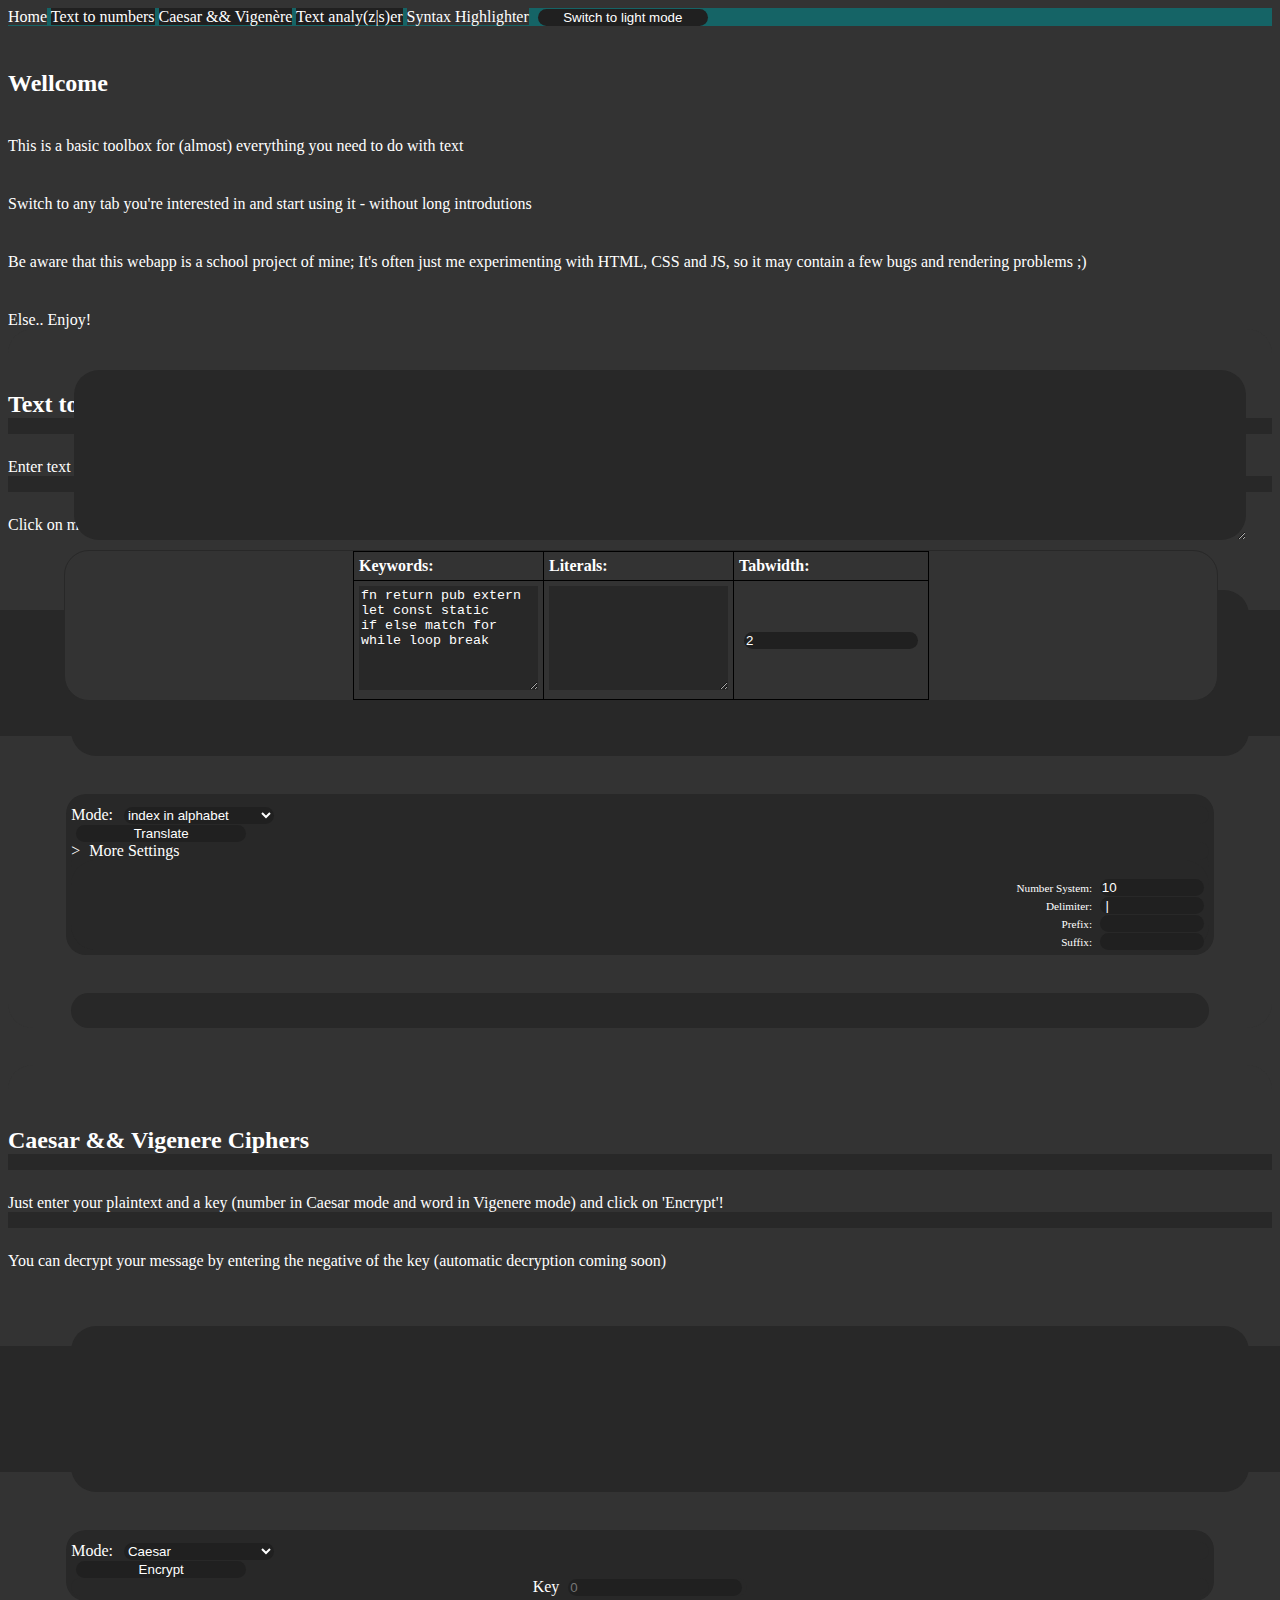
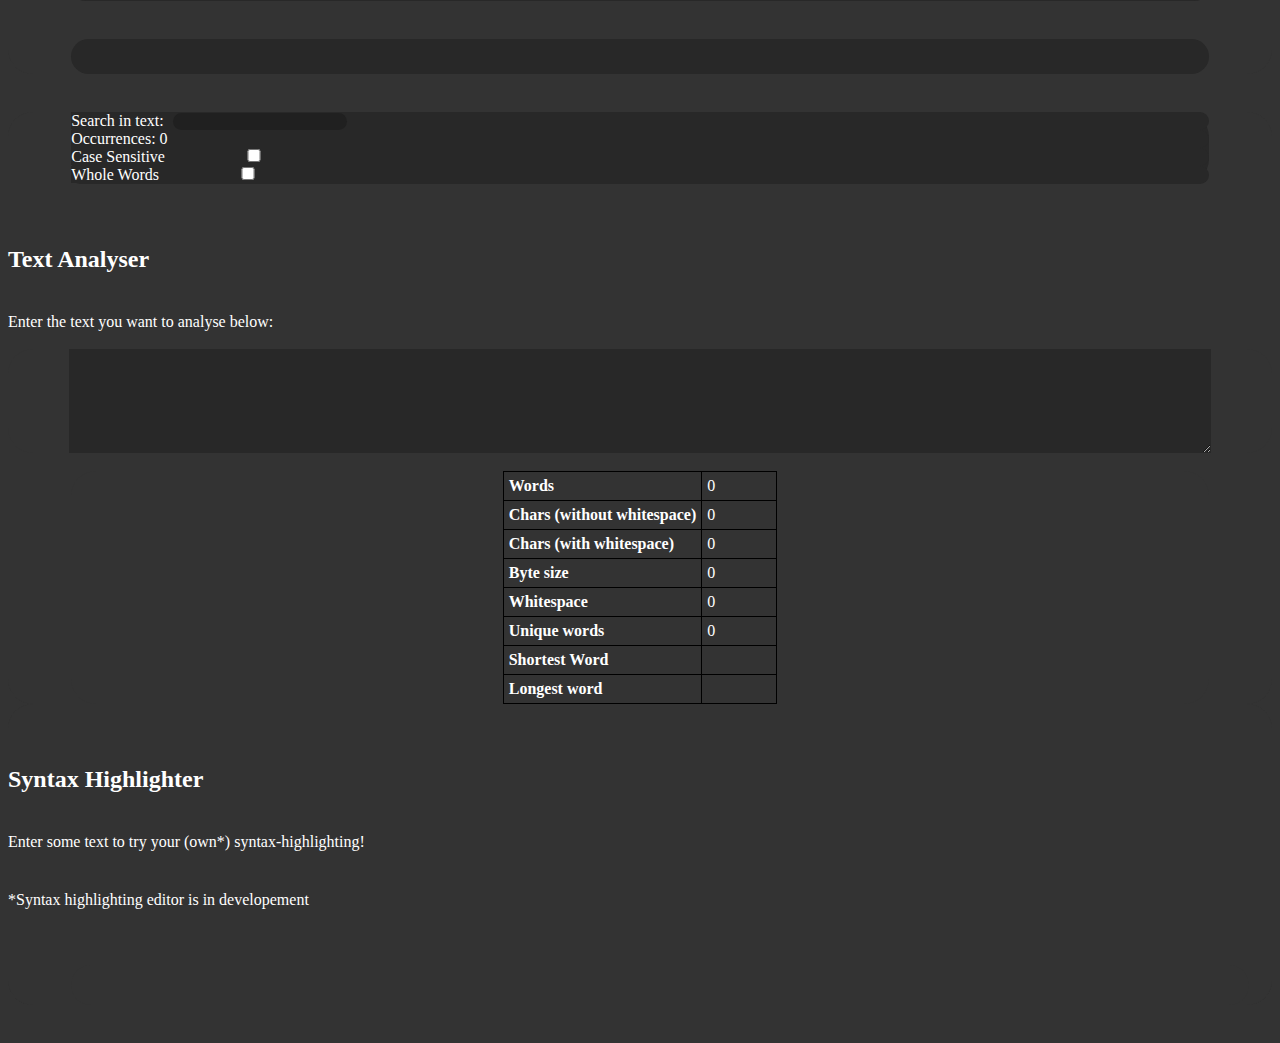
==== index.html @ cf91a449 "merge new changes from syntax_highlighter into main" ====
<!DOCTYPE html>
<html lang="en">

<head>
    <!-- Include bootstrap -->
    <link href="https://cdn.jsdelivr.net/npm/bootstrap@5.0.2/dist/css/bootstrap.min.css" rel="stylesheet"
        integrity="sha384-EVSTQN3/azprG1Anm3QDgpJLIm9Nao0Yz1ztcQTwFspd3yD65VohhpuuCOmLASjC" crossorigin="anonymous">
    <script src="https://cdn.jsdelivr.net/npm/bootstrap@5.0.2/dist/js/bootstrap.bundle.min.js"
        integrity="sha384-MrcW6ZMFYlzcLA8Nl+NtUVF0sA7MsXsP1UyJoMp4YLEuNSfAP+JcXn/tWtIaxVXM"
        crossorigin="anonymous"></script>

    <!-- Include style sheet -->
    <link rel="stylesheet" href="style/main_style_sheet.css">
    <!-- Other style sheets are included directly before the (sub)pages,
         so that eventually conflicting rules are overwritten -->

    <!-- Metadata -->
    <meta charset="UTF-8">
    <meta name="viewport" content="width=device-width, initial-scale=1.0">

    <title>Chiffres &amp;&amp; Codes</title>
</head>


<body>

    <!-- Navbar -->
    <nav>
        <div class="nav nav-tabs" id="nav-tab" role="tablist" style="justify-content: center">
            <a class="nav-link active" id="nav-tab_home" data-bs-toggle="tab" data-bs-target="#nav_home" type="button"
                role="tab" aria-controls="nav_home" aria-selected="true">Home</a>
            <a class="nav-link" id="nav-tab_text-to-numbers" data-bs-toggle="tab" data-bs-target="#nav_text-to-numbers"
                type="button" role="tab" aria-controls="nav_text_to_numbers" aria-selected="false">Text to numbers</a>
            <a class="nav-link" id="nav-tab_caesar-vigenere" data-bs-toggle="tab"
                data-bs-target="#nav_caesar-vigenere" type="button" role="tab" aria-controls="nav_caesar-vigenere"
                aria-selected="false">Caesar &amp;&amp; Vigenère</a>
            <a class="nav-link" id="nav-tab_text-analyser" data-bs-toggle="tab"
                data-bs-target="#nav_text-analyser" type="button" role="tab" aria-controls="nav_text-analyser"
                aria-selected="false">Text analy(z|s)er</a>
            <a class="nav-link active" id="nav-tab_syntax-highlighter" data-bs-toggle="tab"
                data-bs-target="#nav_syntax-highlighter" type="button" role="tab" aria-controls="nav_syntax-highlighter"
                aria-selected="false">Syntax Highlighter</a>
            <button id="dark-mode-toggle">Switch to light mode</button>
        </div>
    </nav>

    <!-- Navbar content -->
    <div class="tab-content" id="nav-tabContent">
        <div class="tab-pane fade show active" id="nav_home" role="tabpanel" aria-labelledby="nav-tab_home" tabindex="0">
            <h2>Wellcome</h2>
            <p>This is a basic toolbox for (almost) everything you need to do with text</p>
            <p>Switch to any tab you're interested in and start using it - without long introdutions</p>
            <p>Be aware that this webapp is a school project of mine; It's often just me experimenting with HTML, CSS and JS, so it may contain a few bugs and rendering problems ;)</p>
            <p>Else.. Enjoy!</p>
        </div>


        <!-- Text to numbers page -->
        <link rel="stylesheet" href="style/text_to_numbers.css">
        <div class="tab-pane fade" id="nav_text-to-numbers" role="tabpanel" aria-labelledby="nav-tab_text_to_numbers"
            tabindex="1">
            <!-- Text to numbers -->
            <div id="page-text-to-numbers">
                <!-- Title -->
                <br>
                <div class="text-center">
                    <h2>Text to Numbers</h2>
                    <p>Enter text and press 'Translate' to convert any ascii text in its numeric representation</p>
                    <p>Click on mode to select different translation modes, or click on 'More Settings' to play with some advanced options</p>
                </div>
                <br>
                <!-- Source Input -->
                <div class="center inputbox">
                    <div class="form-floating">

                        <!-- Nice textarea from bootstrap -->
                        <textarea id="nt-source-input" title="Enter the source text/code here"
                            style="height:100px;border-radius:15px;" cols="1000" class="form-control"></textarea>
                        <label for="nt-source-input" class="bg-transparent">Source Text</label>

                    </div>
                </div>

                <div class="tool_panel row align-items-start justify-content-evenly">

                    <!-- Mode Input -->
                    <div class="col-4">
                        <label for="nt-mode-select" style="margin-right: 2px">Mode:</label>
                        <select name="nt-mode-select" id="nt-mode-select" class="mid-sized-input">
                            <option value="ascii">ascii representation</option>
                            <option value="0index" selected="selected">index in alphabet</option>
                            <option value="1index">index in alphabet (1 based)</option>
                        </select>
                    </div>

                    <!-- 'Translate' Button -->
                    <button type="button" onclick="exec_translate()" class="col-2 translate-btn">Translate</button>

                    <!-- More Settings -->
                    <div class="col-4" style="text-align: center">

                        <!-- Collapse Toggle -->
                        <div onclick="toggle_more_settings()" style="text-align: left" data-bs-toggle="collapse"
                            data-bs-target="#more-settings" aria-expanded="false" aria-controls="more-settings">
                            <label id="more-settings-arrow" style="margin-right:5px">&gt;</label>
                            <label for="more-settings-arrow" id="more-settings-label">More Settings</label>
                        </div>

                        <!-- Collapsable -->
                        <div class="collapse align-items-end" id="more-settings">

                            <!-- Invert --> <!-- TODO! -->
                            <!-- <label for="invert-input" class="light">Inverted: </label> -->
                                <!-- <input type="button" id="invert-input" title="source <-> target" class="light left"> -->

                            <br><!-- Radix -->
                            <label for="radix-input" title="hex: 16, dec: 10, bin: 1" class="light">Number System: </label>
                            <input type="number" id="radix-input" value="10" title="hex: 16, dec: 10, bin: 1" class="short-input left">

                            <br><!-- Delimiter -->
                            <label for="delimiter-input" title="Between the elements" class="light">Delimiter: </label>
                            <input type="text" id="delimiter-input" value=" | " title="Between the elements"
                                onclick="select_content(this)" class="short-input left">

                            <br><!-- Prefix -->
                            <label for="prefix-input" title="Before every element" class="light">Prefix: </label>
                            <input type="text" id="prefix-input" value="" title="Before every element"
                                onclick="select_content(this)" class="short-input left">

                            <br><!-- Suffix -->
                            <label for="suffix-input" title="After every element" class="light">Suffix: </label> <input type="text" id="suffix-input" value="" title="After every element"
                                onclick="select_content(this)" class="short-input left">
                        </div>
                    </div>
                </div>

                <!-- Output -->
                <div title="Text entered in the above <Source Field> will be displayed here after clicking on <Translate>"
                    class="center outputbox">
                    <span id="nt-output"class="output"></span>
                </div>
            </div>
        </div>


        <!-- Caesar-Vigenere -->
        <link rel="stylesheet" href="style/caesar_vigenere.css">
        <div class="tab-pane fade" id="nav_caesar-vigenere" role="tabpanel"
            aria-labelledby="nav-tab_caesar-vigenere" tabindex="2">

            <div id="page-caesar-vigenere">
                <!-- Title -->
                <br>
                <div class="text-center">
                    <h2>Caesar &amp;&amp; Vigenere Ciphers</h2>
                    <p>Just enter your plaintext and a key (number in Caesar mode and word in Vigenere mode) and click on 'Encrypt'!</p>
                    <p>You can decrypt your message by entering the negative of the key (automatic decryption coming soon)</p>
                </div>
                <br>
                <!-- Source Input -->
                <div class="center inputbox">
                    <div class="form-floating">

                        <!-- Another nice textarea from bootstrap -->
                        <textarea id="cv-source-input" title="Enter the source text/code here"
                            style="height:100px;border-radius:15px;" cols="1000" class="form-control"></textarea>
                        <label for="cv-source-input" class="bg-transparent">Source Text</label>

                    </div>
                </div>

                <!-- Tool Panel -->
                <div class="tool_panel row align-items-start justify-content-evenly">

                    <!-- Mode Input -->
                    <div class="col-4">
                        <label for="cv-mode-select" style="margin-right: 2px">Mode:</label>
                        <select name="cv-mode-select" id="cv-mode-select" onclick="hide_according_to_mode(this.value);" class="mid-sized-input">
                            <option value="caesar" selected="selected">Caesar</option>
                            <option value="vigenere">Vigenère</option>
                        </select>
                    </div>

                    <!-- 'Encode' Button -->
                    <button onclick="exec_encode()" type="button" class="col-2 translate-btn">Encrypt</button>

                    <!-- Key -->
                    <div class="col-4" style="text-align: center">
                        <!-- Caesar Key -->
                        <div id="caesar-key-container">
                            <label for="caesar-key-input" class="key-input short-input">Key </label>
                            <input type="number" id="caesar-key-input" placeholder="0">
                        </div>

                        <!-- Vigenere Key -->
                        <div id="vigenere-key-container">
                            <label for="vigenere-key-input" class="key-input short-input">Key </label>
                            <input type="text" id="vigenere-key-input" placeholder="keyword">
                        </div>
                    </div>
                </div>

                <!-- Tool panel automatic decryption -->

                <!-- Output -->
                <div title="Text entered in the above <Source Field> will be displayed here after clicking on <Encode>"
                    class="center outputbox">
                    <div id="cv-output" class="output"></div>
                </div>
            </div>
        </div>


        <!-- Text Analyser -->
        <link rel="stylesheet" href="style/text_analyser.css">
        <div class="tab-pane fade" id="nav_text-analyser" role="tabpanel"
            aria-labelledby="nav-tab_text-analyser" tabindex="3">

            <div id="page-text-analyser" class="align-items-center justify-content-evenly">
                <!-- Search bar -->
                <div id="text-analyser_search-bar" class="row align-items-center justify-content-evenly searchbar">
                    <div class="col align-items-center">
                        <label for="text-analyser_search-input">Search in text:</label>
                        <input type="text" id="text-analyser_search-input">
                    </div>

                    <div class="col align-items-center justify-content-evenly">
                        <label for="text-analyser_occurrences-output">Occurrences:</label>
                        <span id="text-analyser_occurrences-output">0</span>
                    </div>

                    <div class="col align-items-center justify-content-evenly">
                        <label for="text-analyser_case-sensitive-input">Case Sensitive</label>
                        <input type="checkbox" id="text-analyser_case-sensitive-input">
                    </div>

                    <div class="col align-items-center justify-content-evenly">
                        <label for="text-analyser_whole-words-input">Whole Words</label>
                        <input type="checkbox" id="text-analyser_whole-words-input">
                    </div>
                </div>
                <!-- Title -->
                <br>
                <div class="text-center">
                    <h2>Text Analyser</h2>
                    <p>Enter the text you want to analyse below:</p>
                </div>
                <br>
                <!-- Text Input -->
                <div style="border:none!important" class="center align-items-center justify-content-evenly">
                    <textarea id="text-analyser_text-input"></textarea>
                </div>
                <!-- Analyser output table -->
                <br>
                <div style="width:90%;margin:auto;">
                    <table id="text-analyser_analysis-output">
                        <tr id="num-words">
                            <th>Words</th>
                            <td>0</td>
                        </tr>
                        <tr id="num-chars_without-whitespace">
                            <th>Chars (without whitespace)</th>
                            <td>0</td>
                        </tr>
                        <tr id="num-chars_with-whitespace">
                            <th>Chars (with whitespace)</th>
                            <td>0</td>
                        </tr>
                        <tr id="num-bytes" title="Byte size doesn't necessarily correspond to number of chars in unicode">
                            <th>Byte size</th>
                            <td>0</td>
                        </tr>
                        <tr id="num-spaces">
                            <th>Whitespace</th>
                            <td>0</td>
                        </tr>
                        <tr id="num-unique-words">
                            <th>Unique words</th>
                            <td>0</td>
                        </tr>
                        <tr id="shortest-word">
                            <th>Shortest Word</th>
                            <td></td>
                        </tr>
                        <tr id="longest-word">
                            <th>Longest word</th>
                            <td></td>
                        </tr>
                    </table>
                </div>
            </div>
        </div>


        <!-- Syntax Highlighter -->
        <link rel="stylesheet" href="style/syntax_highlighter.css">
        <div class="tab-pane fade show active" id="nav_syntax-highlighter" role="tabpanel"
            aria-labelledby="nav-tab_syntax-highlighter" tabindex="4">
            <div id="page-syntax-highlighter">
                <!-- Title -->
                <br>
                <div class="text-center">
                    <h2>Syntax Highlighter</h2>
                    <p>Enter some text to try your (own*) syntax-highlighting!</p>
                    <p>*Syntax highlighting editor is in developement</p>
                </div>
                <br>
                <!-- Text Input -->
                <div class="container inputbox">
                    <!-- Actual Input -->
                    <textarea id="syntax-highlighter_editor"></textarea>
                    <!-- Syntax Highlighter Div -->
                    <div id="syntax-highlighter_bg-div"></div>
                </div>
                <!-- Regexes -->
                <div id="syntax-highlighter_regex-container" class="row justify-content-center align-items-evenly">
                    <table>
                        <tr>
                            <th>Keywords: </th>
                            <th>Literals: </th>
                            <th>Tabwidth: </th>
                        </tr>
                        <tr>
                            <td><textarea id="syntax-highlighter_keywords-input" class="collector-input">
fn return pub extern
let const static
if else match for while loop break </textarea></td>
                            <td><textarea id="syntax-highlighter_literals-input"></textarea></td>
                            <td><input type="number" id="syntax-highlighter_tab-width-input" value="2"></td>
                        </tr>
                    </table>
                </div>
            </div>
        </div>
    </div>

</body>
</html>

<script src="scripts/main.js"></script>
<!-- <script src="scripts/html_include.js"></script> -->
<script src="scripts/utils.js"></script>
<script src="scripts/text_to_numbers.js"></script>
<script src="scripts/caesar_vigenere.js"></script>
<script src="scripts/text_analyser.js"></script>
<script src="scripts/syntax_highlighter.js"></script>
---- style/main_style_sheet.css ----
:root {
  --default-short-input-width: 50px;

  --bg-darkness3: #333;
  --bg-darkness2: #282828;
  --bg-darkness1: #202020;
  --bg-darkness0: #000;

  --bg-blueish: #156466;

  --fg-normal: #fff;
}

#dark-mode {
  --bg-darkness3: #333;
  --bg-darkness2: #282828;
  --bg-darkness1: #202020;
  --bg-darkness0: #000;

  --bg-blueish: #0A3233;

  --fg-normal: #fff;
}

* {
  background-color: var(--bg-darkness3);
  color: var(--fg-normal);
  border: none;
  border-color: var(--bg-darkness0);
}

body {
  background-color: var(--bg-darkness3);
}


/* Divs */
div {
  border-radius: 25px;
  background-color: var(--bg-darkness3);
}
#page-caesar-vigenere div {
  background-color: var(--bg-darkness2);
}
#page-text-to-numbers div {
  background-color: var(--bg-darkness2);
}

/* Navbars */
.nav-link {
  border: none !important;
}
nav {
  background-color: var(--bg-darkness1) !important;
  border-radius: 0;
}
nav * {
  background-color: var(--bg-darkness1) !important;
  border-radius: 0;
}
nav .active {
  background-color: var(--bg-darkness3) !important;
}
nav .nav {
  background-color: var(--bg-blueish) !important;
}

/* Labels */
label {
    border: none !important;
    background-color: var(--bg-darkness2) !important;
}
.inputbox label {
    background-color: rbga(0, 0, 0, 0) !important;
}

/* Text */
span {
    background-color: var(--bg-darkness2);
}

h1, h2, h3, h4, h5, h6, p {
    margin-bottom: 0 !important;
    padding-top: 1.5rem !important;
}

/* Input */
button,
input,
select {
  background-color: var(--bg-darkness1);
  border-color: var(--bg-darkness0);
  border-radius: 1000px;
  margin: 0 5px;
  width: 170px;
  min-width: 100px;
}

textarea {
    background-color: var(--bg-darkness2) !important;
    color: var(--fg-normal) !important;
    border: none !important;
}


/*** Classes ***/

.text-centered {
  text-align: center;
}

.tool_panel {
  padding: 12px 5px 5px;
  border-radius: 20px;
  /* background-color: lightblue; */
  background-color: var(--bg-darkness2) !important;
  width: 90%;
  margin: auto;
}

.tool_panel div, .tool_panel label {
  background-color: var(--bg-darkness2) !important;
}

.short-input {
  width: var(--default-short-input-width);
}

.mid-sized-input {
  max-width: 150px;
}

.light {
  font-size: 70%;
}

.bg-transparent {
  background-color: transparent;
}

/* Specifications to classes */
div.center {
  border: 2px solid darkblue;
  display: flex;
  justify-content: center;
  align-items: center;
}

/* #nav_home { */
    /* text-align: center; */
    /* margin-top: 10%; */
    /* background-color: var(--bg-darkness1); */
/* } */


/* More specific to this very website */

div.inputbox {
  width: 90%;
  /* border: 2px solid #0f0; */
  border: none;
  margin: 3% 5% 3%;
  padding: 20px;
}

div.outputbox {
  width: 90%;
  height: fit-content;
  min-height: 35px;
  /* border: 2px solid #0f0; */
  border: none;
  margin: 3% 5% 3%;
}

.output {
  text-align: center;
  width: 100%;
  height: fit-content;
  white-space: auto;
}

.translate-btn {
  text-align: center;
}
---- style/text_to_numbers.css ----
#more-settings {
  text-align: right;
}
---- style/caesar_vigenere.css ----
.key-input {
}
---- style/text_analyser.css ----
#text-analyser_text-input{
    width: 90%;
    height: 50px;
    background-color: var(--bg-darkness2) !important;
}

textarea {
  border-radius: 3;
  min-height: 100px;
  /* background-color: transparent; */
}

table {
    width: auto !important;
    margin: auto;
}

/* Table */
table, th, td {
  border: 1px solid black;
  border-collapse: collapse;
  min-width: 64px;
}

th, td {
  padding: 5px;
  text-align: left;
}

label {
    width: auto;
    margin-right: 0;
}

input[type = "checkbox"] {
    margin-left: 0;
}

.searchbar {
    width: 90%;
    min-height: 40px;
    margin: auto;
    background-color: var(--bg-darkness2);
    border: none !important;
}

.searchbar div {
    background-color: var(--bg-darkness2);
}
---- style/syntax_highlighter.css ----
* {
    --editor-width: 90vw;
    --editor-height: 20vh;
}

span {
    background-color: var(--bg-darkness2);
}

.highlight_kw {
    color: yellow;
    text-shadow: 0 0 5px yellow;
}
.highlight_num {
    color: lightblue;
    text-shadow: 0 0 5px lightblue;
}

.highlight_str {
    text-shadow: 1px 1px red;
}


/* Synchronize editor and highlighting div */
#syntax-highlighter_editor, #syntax-highlighter_bg-div {
  margin: 10px;
  padding: 10px;
  border: 0;
  width: calc(100% - 32px);
  height: 150px;
}

#syntax-highlighter_editor, #syntax-highlighter_bg-div, #syntax-highlighter_bg-div * {
  font-size: 15pt;
  font-family: monospace;
  line-height: 20pt;
}

#syntax-highlighter_editor, #syntax-highlighter_bg-div {
    position: absolute;
    width: var(--editor-width);
    left: calc(50vw - var(--editor-width)/2);
    top: calc(50vh - var(--editor-height)/2);
}

#syntax-highlighter_editor {
  z-index: 1;
  color: transparent !important;
  background: transparent !important;
  caret-color: white;
}

#syntax-highlighter_bg-div {
  z-index: 0;
  background-color: var(--bg-darkness2);
}

/* #syntax-highlighter_text-input{ */
    /* width: 90%; */
    /* height: 500px; */
    /* background-color: var(--bg-darkness1) !important; */
/* } */

#syntax-highlighter_regex-container {
    position: absolute;
    top: calc(50vh + var(--editor-height)/2 + 10px);
    width: var(--editor-width);
    left: calc(50vw - var(--editor-width)/2);
    border: 1px solid var(--bg-darkness2);
}


/* Collector input */
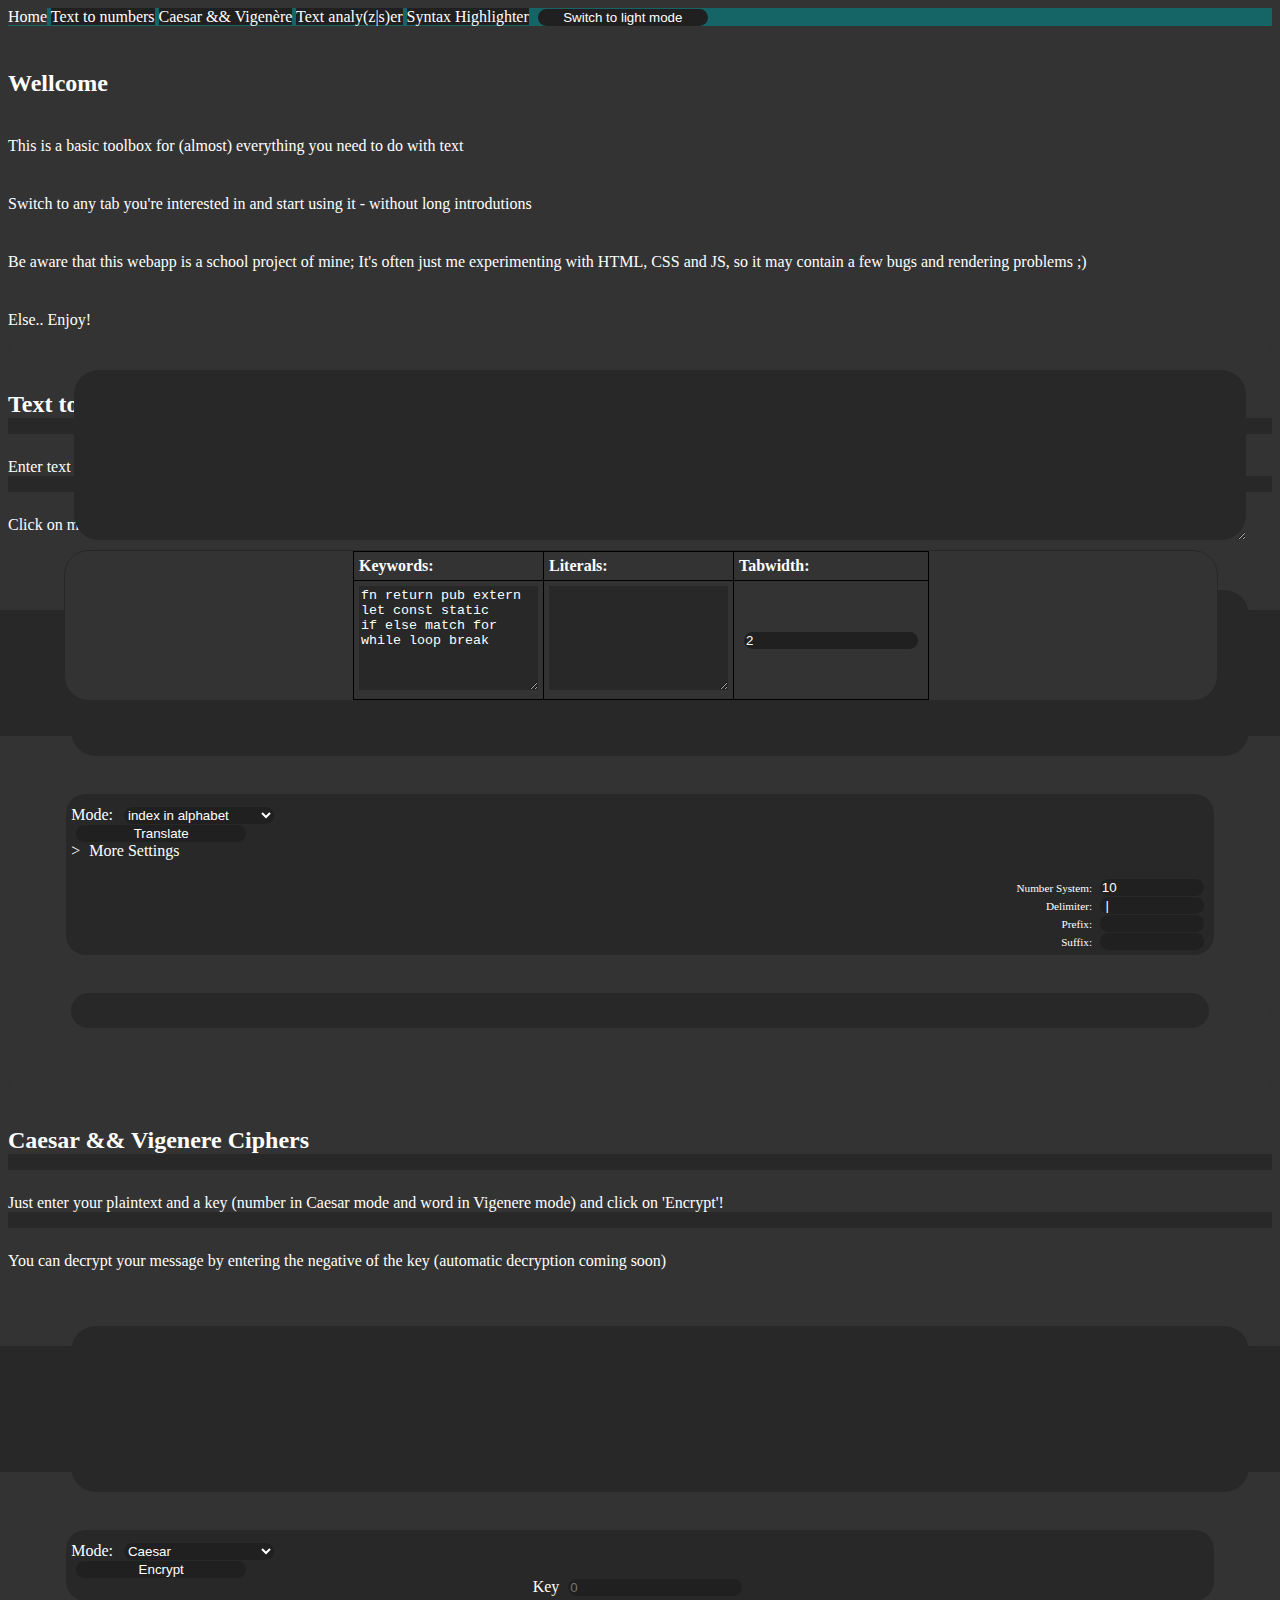
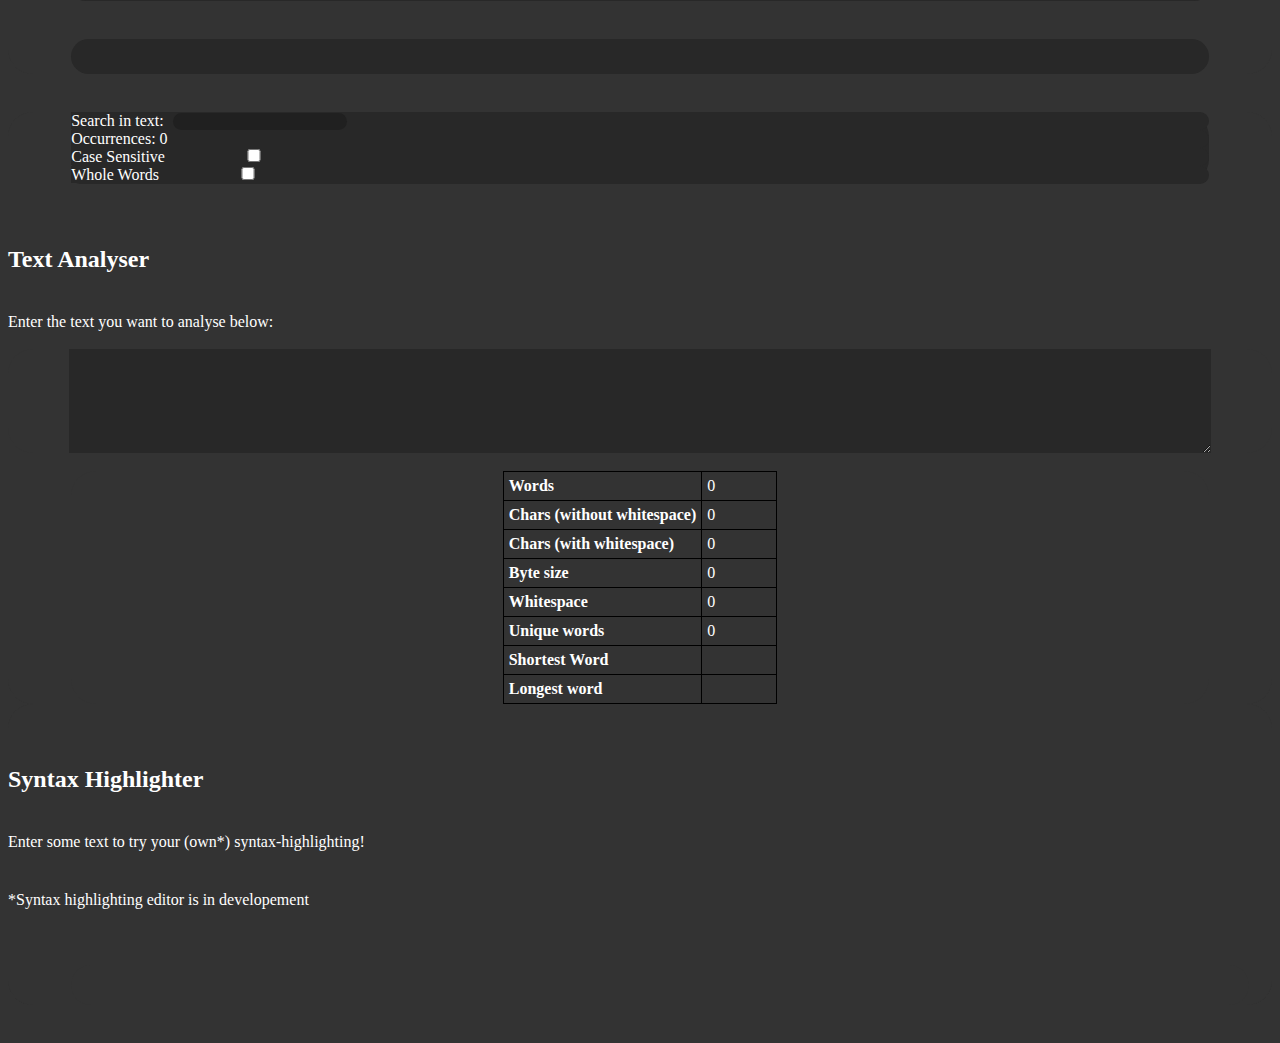
==== commit b6d0f1c4: "add more comments" ====
--- a/index.html
+++ b/index.html
@@ -27,25 +27,33 @@
     <!-- Navbar -->
     <nav>
         <div class="nav nav-tabs" id="nav-tab" role="tablist" style="justify-content: center">
+            <!-- Home Tab -->
             <a class="nav-link active" id="nav-tab_home" data-bs-toggle="tab" data-bs-target="#nav_home" type="button"
                 role="tab" aria-controls="nav_home" aria-selected="true">Home</a>
+            <!-- TextToNumbers Tab -->
             <a class="nav-link" id="nav-tab_text-to-numbers" data-bs-toggle="tab" data-bs-target="#nav_text-to-numbers"
                 type="button" role="tab" aria-controls="nav_text_to_numbers" aria-selected="false">Text to numbers</a>
+            <!-- Caesar & Vigenere Tab -->
             <a class="nav-link" id="nav-tab_caesar-vigenere" data-bs-toggle="tab"
                 data-bs-target="#nav_caesar-vigenere" type="button" role="tab" aria-controls="nav_caesar-vigenere"
                 aria-selected="false">Caesar &amp;&amp; Vigenère</a>
+            <!-- Text analyser Tab -->
             <a class="nav-link" id="nav-tab_text-analyser" data-bs-toggle="tab"
                 data-bs-target="#nav_text-analyser" type="button" role="tab" aria-controls="nav_text-analyser"
                 aria-selected="false">Text analy(z|s)er</a>
-            <a class="nav-link active" id="nav-tab_syntax-highlighter" data-bs-toggle="tab"
+            <!-- Syntax Highlighter Tab -->
+            <a class="nav-link" id="nav-tab_syntax-highlighter" data-bs-toggle="tab"
                 data-bs-target="#nav_syntax-highlighter" type="button" role="tab" aria-controls="nav_syntax-highlighter"
                 aria-selected="false">Syntax Highlighter</a>
+            
+            <!-- Dark Mode Toggle Button -->
             <button id="dark-mode-toggle">Switch to light mode</button>
         </div>
     </nav>
 
     <!-- Navbar content -->
     <div class="tab-content" id="nav-tabContent">
+        <!-- Home Tab -->
         <div class="tab-pane fade show active" id="nav_home" role="tabpanel" aria-labelledby="nav-tab_home" tabindex="0">
             <h2>Wellcome</h2>
             <p>This is a basic toolbox for (almost) everything you need to do with text</p>
@@ -55,11 +63,10 @@
         </div>
 
 
-        <!-- Text to numbers page -->
+        <!-- TextToNumbers Tab -->
         <link rel="stylesheet" href="style/text_to_numbers.css">
         <div class="tab-pane fade" id="nav_text-to-numbers" role="tabpanel" aria-labelledby="nav-tab_text_to_numbers"
             tabindex="1">
-            <!-- Text to numbers -->
             <div id="page-text-to-numbers">
                 <!-- Title -->
                 <br>
@@ -81,6 +88,7 @@
                     </div>
                 </div>
 
+                <!-- Tool Panel -->
                 <div class="tool_panel row align-items-start justify-content-evenly">
 
                     <!-- Mode Input -->
@@ -147,8 +155,8 @@
         <link rel="stylesheet" href="style/caesar_vigenere.css">
         <div class="tab-pane fade" id="nav_caesar-vigenere" role="tabpanel"
             aria-labelledby="nav-tab_caesar-vigenere" tabindex="2">
-
             <div id="page-caesar-vigenere">
+
                 <!-- Title -->
                 <br>
                 <div class="text-center">
@@ -157,6 +165,7 @@
                     <p>You can decrypt your message by entering the negative of the key (automatic decryption coming soon)</p>
                 </div>
                 <br>
+
                 <!-- Source Input -->
                 <div class="center inputbox">
                     <div class="form-floating">
@@ -200,7 +209,7 @@
                     </div>
                 </div>
 
-                <!-- Tool panel automatic decryption -->
+                <!-- TODO: Tool panel for automatic decryption -->
 
                 <!-- Output -->
                 <div title="Text entered in the above <Source Field> will be displayed here after clicking on <Encode>"
@@ -219,69 +228,93 @@
             <div id="page-text-analyser" class="align-items-center justify-content-evenly">
                 <!-- Search bar -->
                 <div id="text-analyser_search-bar" class="row align-items-center justify-content-evenly searchbar">
+
+                    <!-- Search Input -->
                     <div class="col align-items-center">
                         <label for="text-analyser_search-input">Search in text:</label>
                         <input type="text" id="text-analyser_search-input">
                     </div>
 
+                    <!-- Occurrences Output -->
                     <div class="col align-items-center justify-content-evenly">
                         <label for="text-analyser_occurrences-output">Occurrences:</label>
                         <span id="text-analyser_occurrences-output">0</span>
                     </div>
 
+                    <!-- Case Sensitive Checkbox -->
                     <div class="col align-items-center justify-content-evenly">
                         <label for="text-analyser_case-sensitive-input">Case Sensitive</label>
                         <input type="checkbox" id="text-analyser_case-sensitive-input">
                     </div>
 
+                    <!-- Whole Words Checkbox -->
                     <div class="col align-items-center justify-content-evenly">
                         <label for="text-analyser_whole-words-input">Whole Words</label>
                         <input type="checkbox" id="text-analyser_whole-words-input">
                     </div>
                 </div>
-                <!-- Title -->
-                <br>
+
+                
+                <br> <!-- Title -->
                 <div class="text-center">
                     <h2>Text Analyser</h2>
                     <p>Enter the text you want to analyse below:</p>
                 </div>
                 <br>
+
                 <!-- Text Input -->
                 <div style="border:none!important" class="center align-items-center justify-content-evenly">
                     <textarea id="text-analyser_text-input"></textarea>
                 </div>
-                <!-- Analyser output table -->
-                <br>
+
+                
+                <br> <!-- Analyser output table -->
                 <div style="width:90%;margin:auto;">
                     <table id="text-analyser_analysis-output">
+
+                        <!-- Number of words -->
                         <tr id="num-words">
                             <th>Words</th>
                             <td>0</td>
                         </tr>
+
+                        <!-- Number of chars without whitespace -->
                         <tr id="num-chars_without-whitespace">
                             <th>Chars (without whitespace)</th>
                             <td>0</td>
                         </tr>
+
+                        <!-- Number of chars with whitespace -->
                         <tr id="num-chars_with-whitespace">
                             <th>Chars (with whitespace)</th>
                             <td>0</td>
                         </tr>
+
+                        <!-- Number of bytes -->
                         <tr id="num-bytes" title="Byte size doesn't necessarily correspond to number of chars in unicode">
                             <th>Byte size</th>
                             <td>0</td>
                         </tr>
+
+                        <!-- Number of spaces -->
                         <tr id="num-spaces">
                             <th>Whitespace</th>
                             <td>0</td>
                         </tr>
+
+                        <!-- Number of unique words -->
                         <tr id="num-unique-words">
                             <th>Unique words</th>
                             <td>0</td>
                         </tr>
+
+                        <!-- Shortest word + length -->
                         <tr id="shortest-word">
                             <th>Shortest Word</th>
                             <td></td>
                         </tr>
+
+                        <!-- Longest word + length -->
                         <tr id="longest-word">
                             <th>Longest word</th>
                             <td></td>
@@ -294,33 +327,37 @@
 
         <!-- Syntax Highlighter -->
         <link rel="stylesheet" href="style/syntax_highlighter.css">
-        <div class="tab-pane fade show active" id="nav_syntax-highlighter" role="tabpanel"
+        <div class="tab-pane fade" id="nav_syntax-highlighter" role="tabpanel"
             aria-labelledby="nav-tab_syntax-highlighter" tabindex="4">
             <div id="page-syntax-highlighter">
-                <!-- Title -->
-                <br>
+
+                <br> <!-- Title -->
                 <div class="text-center">
                     <h2>Syntax Highlighter</h2>
                     <p>Enter some text to try your (own*) syntax-highlighting!</p>
                     <p>*Syntax highlighting editor is in developement</p>
                 </div>
-                <br>
-                <!-- Text Input -->
+
+                <br> <!-- Text Input -->
                 <div class="container inputbox">
+
                     <!-- Actual Input -->
                     <textarea id="syntax-highlighter_editor"></textarea>
+
                     <!-- Syntax Highlighter Div -->
                     <div id="syntax-highlighter_bg-div"></div>
                 </div>
+
                 <!-- Regexes -->
                 <div id="syntax-highlighter_regex-container" class="row justify-content-center align-items-evenly">
                     <table>
-                        <tr>
+                        <tr> <!-- Headers -->
                             <th>Keywords: </th>
                             <th>Literals: </th>
                             <th>Tabwidth: </th>
                         </tr>
-                        <tr>
+
+                        <tr> <!-- Inputs -->
                             <td><textarea id="syntax-highlighter_keywords-input" class="collector-input">
 fn return pub extern
 let const static
@@ -337,6 +374,7 @@
 </body>
 </html>
 
+<!-- Scripts -->
 <script src="scripts/main.js"></script>
 <!-- <script src="scripts/html_include.js"></script> -->
 <script src="scripts/utils.js"></script>
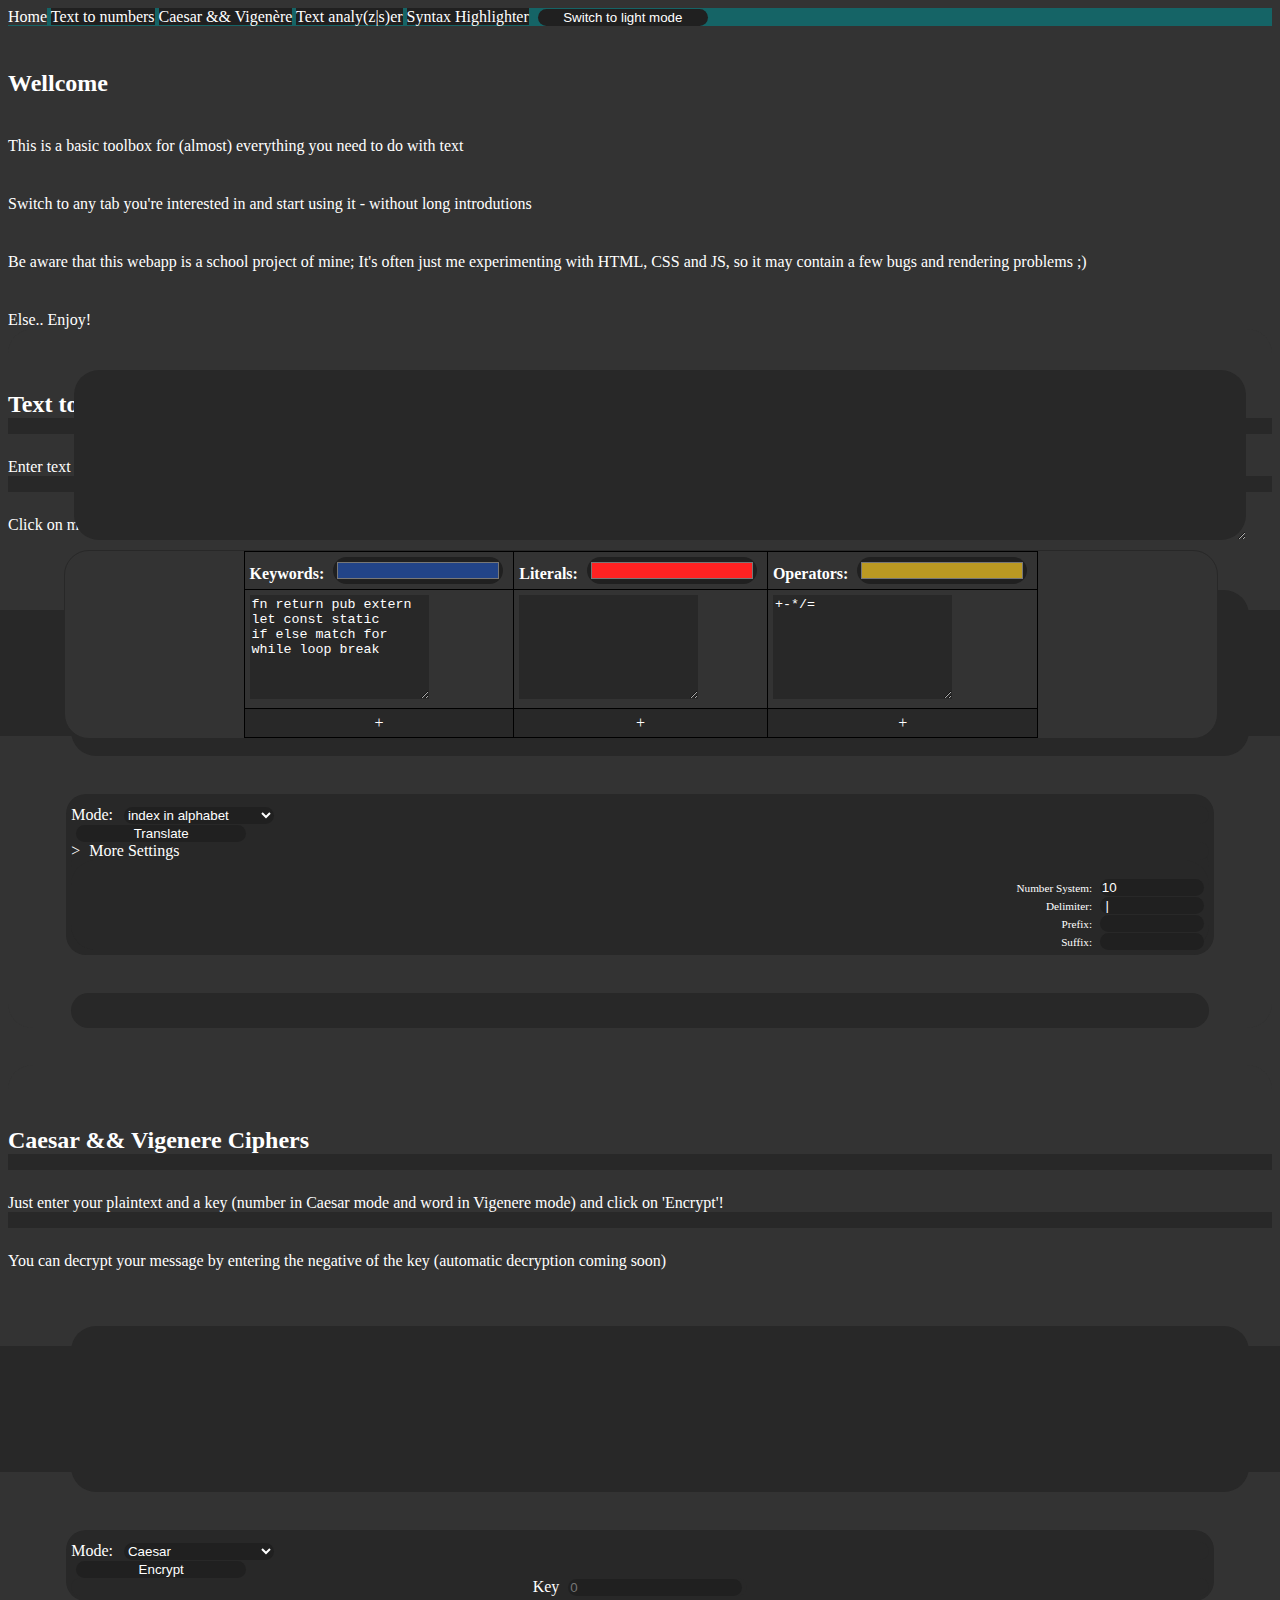
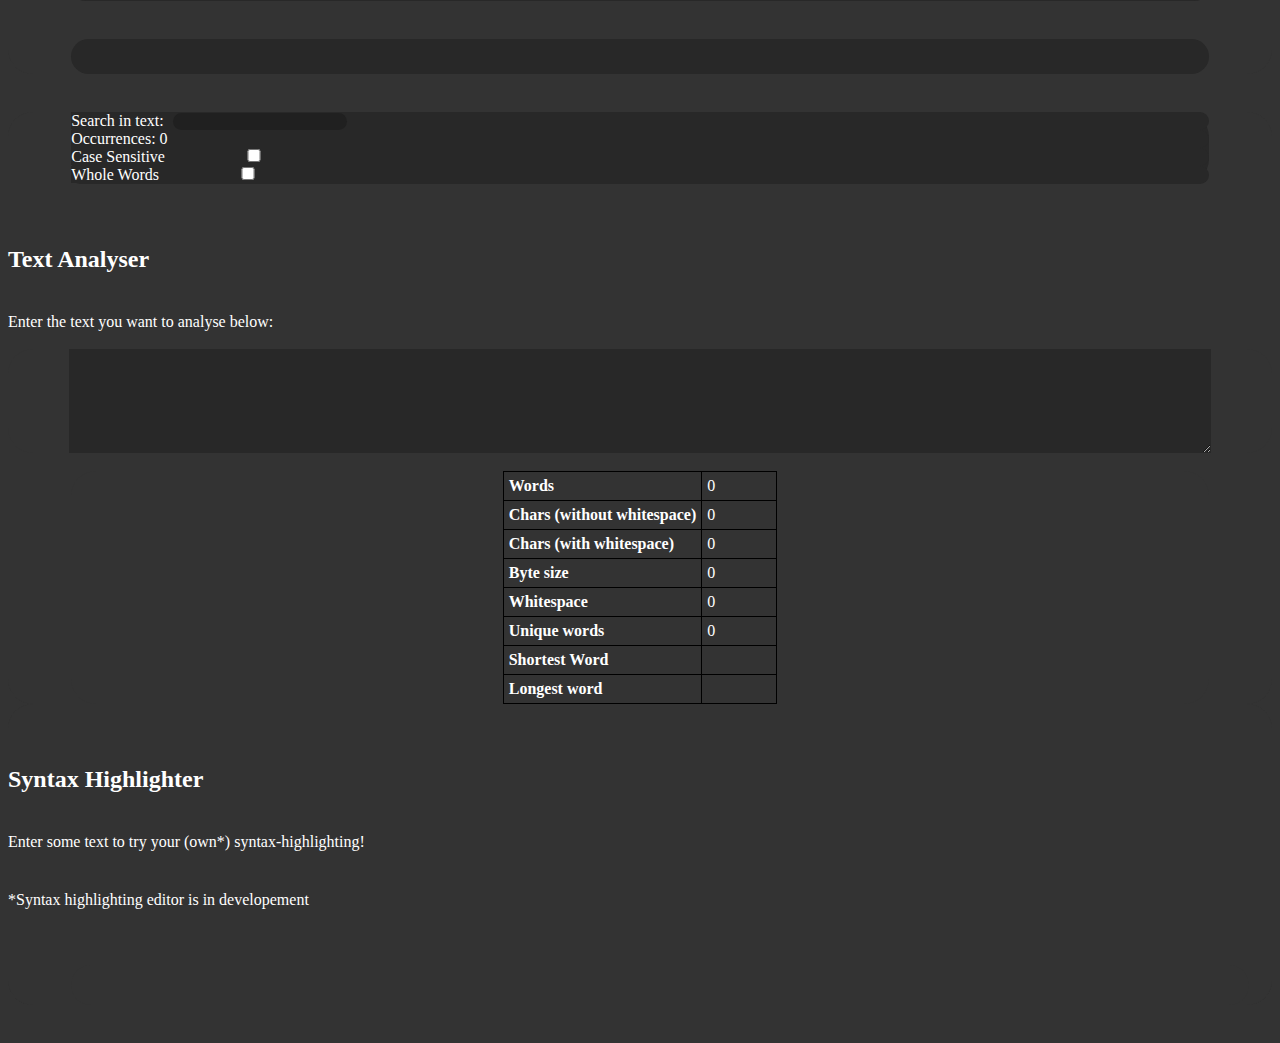
==== commit c23f86a0: "syn-highlight for both keywords and special characters" ====
--- a/index.html
+++ b/index.html
@@ -345,16 +345,16 @@
                     <textarea id="syntax-highlighter_editor"></textarea>
 
                     <!-- Syntax Highlighter Div -->
-                    <div id="syntax-highlighter_bg-div"></div>
+                    <div id="syntax-highlighter_bg-div" style="white-space: pre"></div>
                 </div>
 
                 <!-- Regexes -->
                 <div id="syntax-highlighter_regex-container" class="row justify-content-center align-items-evenly">
                     <table>
                         <tr> <!-- Headers -->
-                            <th>Keywords: </th>
-                            <th>Literals: </th>
-                            <th>Tabwidth: </th>
+                            <th>Keywords: <input type="color" value="#224488" id="syntax-highlighter_keywords-color"></th>
+                            <th>Literals: <input type="color" value="#ff2222" id="syntax-highlighter_keywords-color"></th>
+                            <th>Operators: <input type="color" value="#bb9922" id="syntax-highlighter_keywords-color"></th>
                         </tr>
 
                         <tr> <!-- Inputs -->
@@ -363,7 +363,13 @@
 let const static
 if else match for while loop break </textarea></td>
                             <td><textarea id="syntax-highlighter_literals-input"></textarea></td>
-                            <td><input type="number" id="syntax-highlighter_tab-width-input" value="2"></td>
+                            <td><textarea id="syntax-highlighter_operators-input">+-*/=</textarea></td>
+                        </tr>
+
+                        <tr> <!-- Add Groups -->
+                            <td class="add-group">+</td>
+                            <td class="add-group">+</td>
+                            <td class="add-group">+</td>
                         </tr>
                     </table>
                 </div>
--- a/style/main_style_sheet.css
+++ b/style/main_style_sheet.css
@@ -138,6 +138,11 @@
   background-color: transparent;
 }
 
+.add-group {
+  text-align: center;
+  background-color: var(--bg-darkness2);
+}
+
 /* Specifications to classes */
 div.center {
   border: 2px solid darkblue;
--- a/style/syntax_highlighter.css
+++ b/style/syntax_highlighter.css
@@ -26,23 +26,22 @@
   margin: 10px;
   padding: 10px;
   border: 0;
-  width: calc(100% - 32px);
+
+  position: absolute;
   height: 150px;
+  width: var(--editor-width);
+  left: calc(50vw - var(--editor-width)/2);
+  top: calc(50vh - var(--editor-height)/2);
 }
 
+/* They must have the same font as well */
 #syntax-highlighter_editor, #syntax-highlighter_bg-div, #syntax-highlighter_bg-div * {
   font-size: 15pt;
   font-family: monospace;
   line-height: 20pt;
 }
 
-#syntax-highlighter_editor, #syntax-highlighter_bg-div {
-    position: absolute;
-    width: var(--editor-width);
-    left: calc(50vw - var(--editor-width)/2);
-    top: calc(50vh - var(--editor-height)/2);
-}
-
+/* Make the editor transparent except the caret */
 #syntax-highlighter_editor {
   z-index: 1;
   color: transparent !important;
@@ -50,16 +49,11 @@
   caret-color: white;
 }
 
+/* Put the background div behind the editor */
 #syntax-highlighter_bg-div {
   z-index: 0;
   background-color: var(--bg-darkness2);
 }
-
-/* #syntax-highlighter_text-input{ */
-    /* width: 90%; */
-    /* height: 500px; */
-    /* background-color: var(--bg-darkness1) !important; */
-/* } */
 
 #syntax-highlighter_regex-container {
     position: absolute;
@@ -70,9 +64,7 @@
 }
 
 
-/* Collector input */
 
 
 
 
-
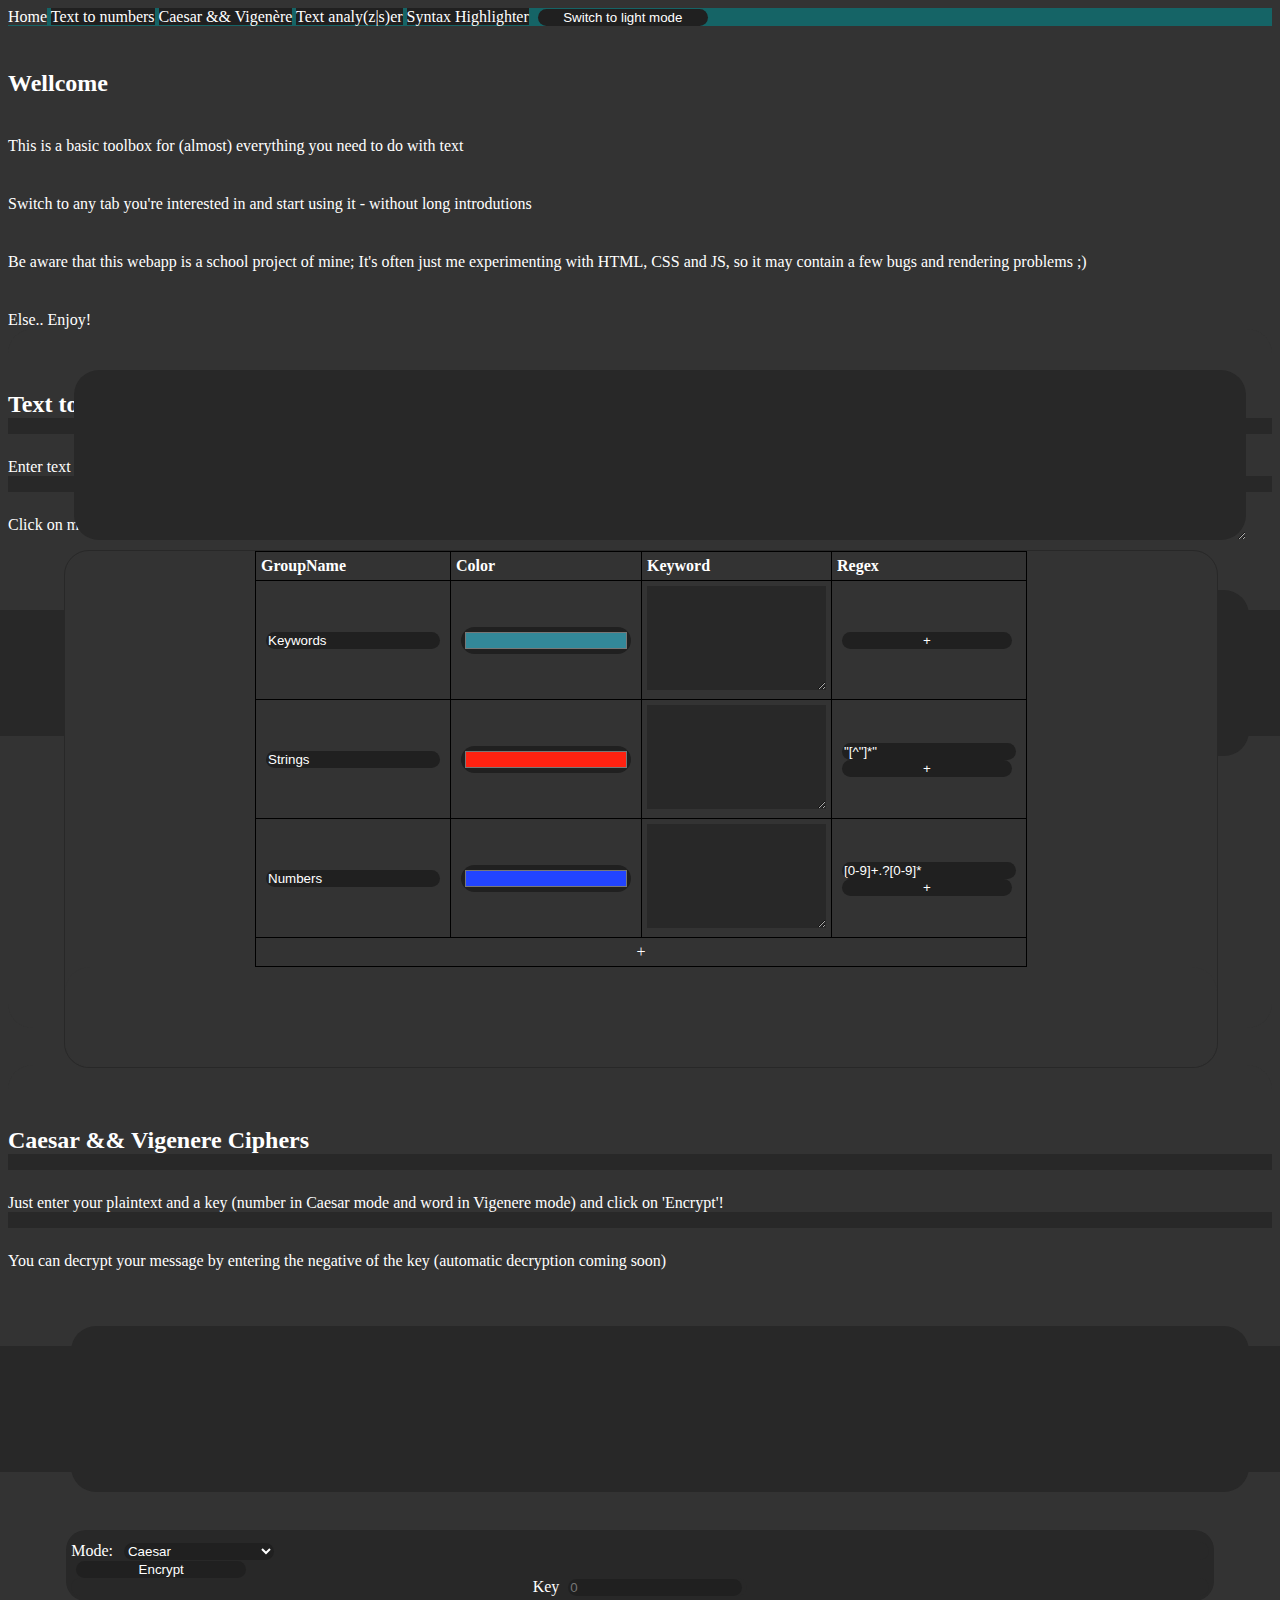
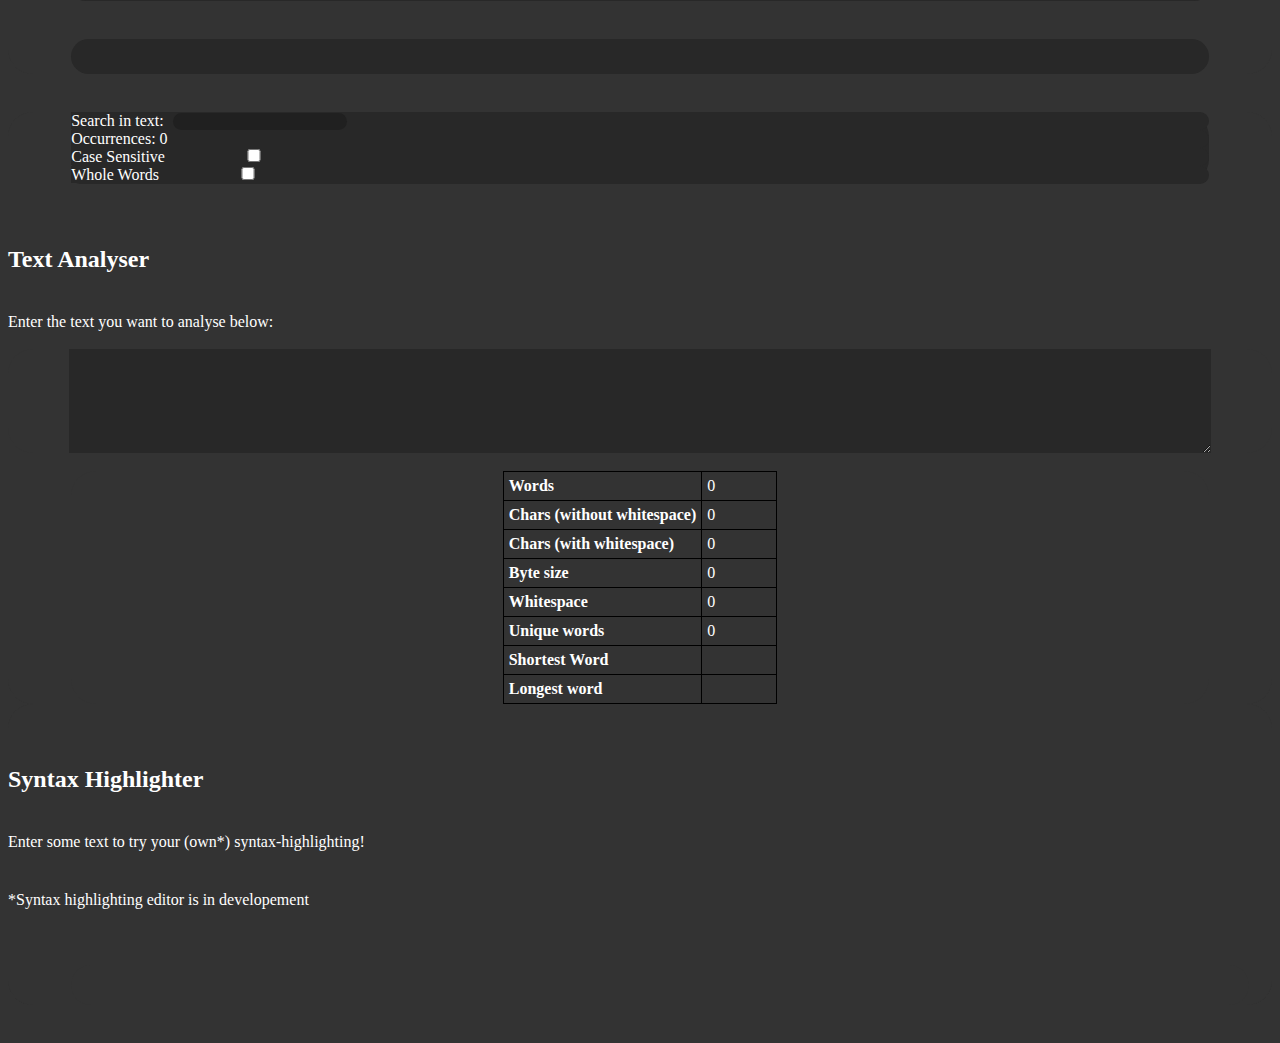
==== commit 4258c969: "regexes are stupid" ====
--- a/index.html
+++ b/index.html
@@ -350,28 +350,30 @@
 
                 <!-- Regexes -->
                 <div id="syntax-highlighter_regex-container" class="row justify-content-center align-items-evenly">
-                    <table>
-                        <tr> <!-- Headers -->
-                            <th>Keywords: <input type="color" value="#224488" id="syntax-highlighter_keywords-color"></th>
-                            <th>Literals: <input type="color" value="#ff2222" id="syntax-highlighter_keywords-color"></th>
-                            <th>Operators: <input type="color" value="#bb9922" id="syntax-highlighter_keywords-color"></th>
-                        </tr>
-
-                        <tr> <!-- Inputs -->
-                            <td><textarea id="syntax-highlighter_keywords-input" class="collector-input">
-fn return pub extern
-let const static
-if else match for while loop break </textarea></td>
-                            <td><textarea id="syntax-highlighter_literals-input"></textarea></td>
-                            <td><textarea id="syntax-highlighter_operators-input">+-*/=</textarea></td>
-                        </tr>
-
-                        <tr> <!-- Add Groups -->
-                            <td class="add-group">+</td>
-                            <td class="add-group">+</td>
-                            <td class="add-group">+</td>
-                        </tr>
-                    </table>
+                    <table id="syntax-highlighter_specifications-table"></table>
+                    <div style="height: 100px">
+                    <!-- <table id="syntax-highlighter_table"> -->
+                    <!--     <tr> <!-1- Headers -1-> -->
+                    <!--         <th>Keywords: <input type="color" value="#224488" id="syntax-highlighter_keywords-color"></th> -->
+                    <!--         <th>Literals: <input type="color" value="#ff2222" id="syntax-highlighter_keywords-color"></th> -->
+                    <!--         <th>Operators: <input type="color" value="#bb9922" id="syntax-highlighter_keywords-color"></th> -->
+                    <!--     </tr> -->
+
+                    <!--     <tr> <!-1- Inputs -1-> -->
+                    <!--         <td><textarea id="syntax-highlighter_keywords-input" class="collector-input"> -->
+<!-- fn return pub extern -->
+<!-- let const static -->
+<!-- if else match for while loop break </textarea></td> -->
+                    <!--         <td><textarea id="syntax-highlighter_literals-input"></textarea></td> -->
+                    <!--         <td><textarea id="syntax-highlighter_operators-input">+-*/=</textarea></td> -->
+                    <!--     </tr> -->
+
+                    <!--     <tr> <!-1- Add Groups -1-> -->
+                    <!--         <td class="add-group">+</td> -->
+                    <!--         <td class="add-group">+</td> -->
+                    <!--         <td class="add-group">+</td> -->
+                    <!--     </tr> -->
+                    <!-- </table> -->
                 </div>
             </div>
         </div>
--- a/style/syntax_highlighter.css
+++ b/style/syntax_highlighter.css
@@ -55,6 +55,8 @@
   background-color: var(--bg-darkness2);
 }
 
+
+/* Other styles */
 #syntax-highlighter_regex-container {
     position: absolute;
     top: calc(50vh + var(--editor-height)/2 + 10px);
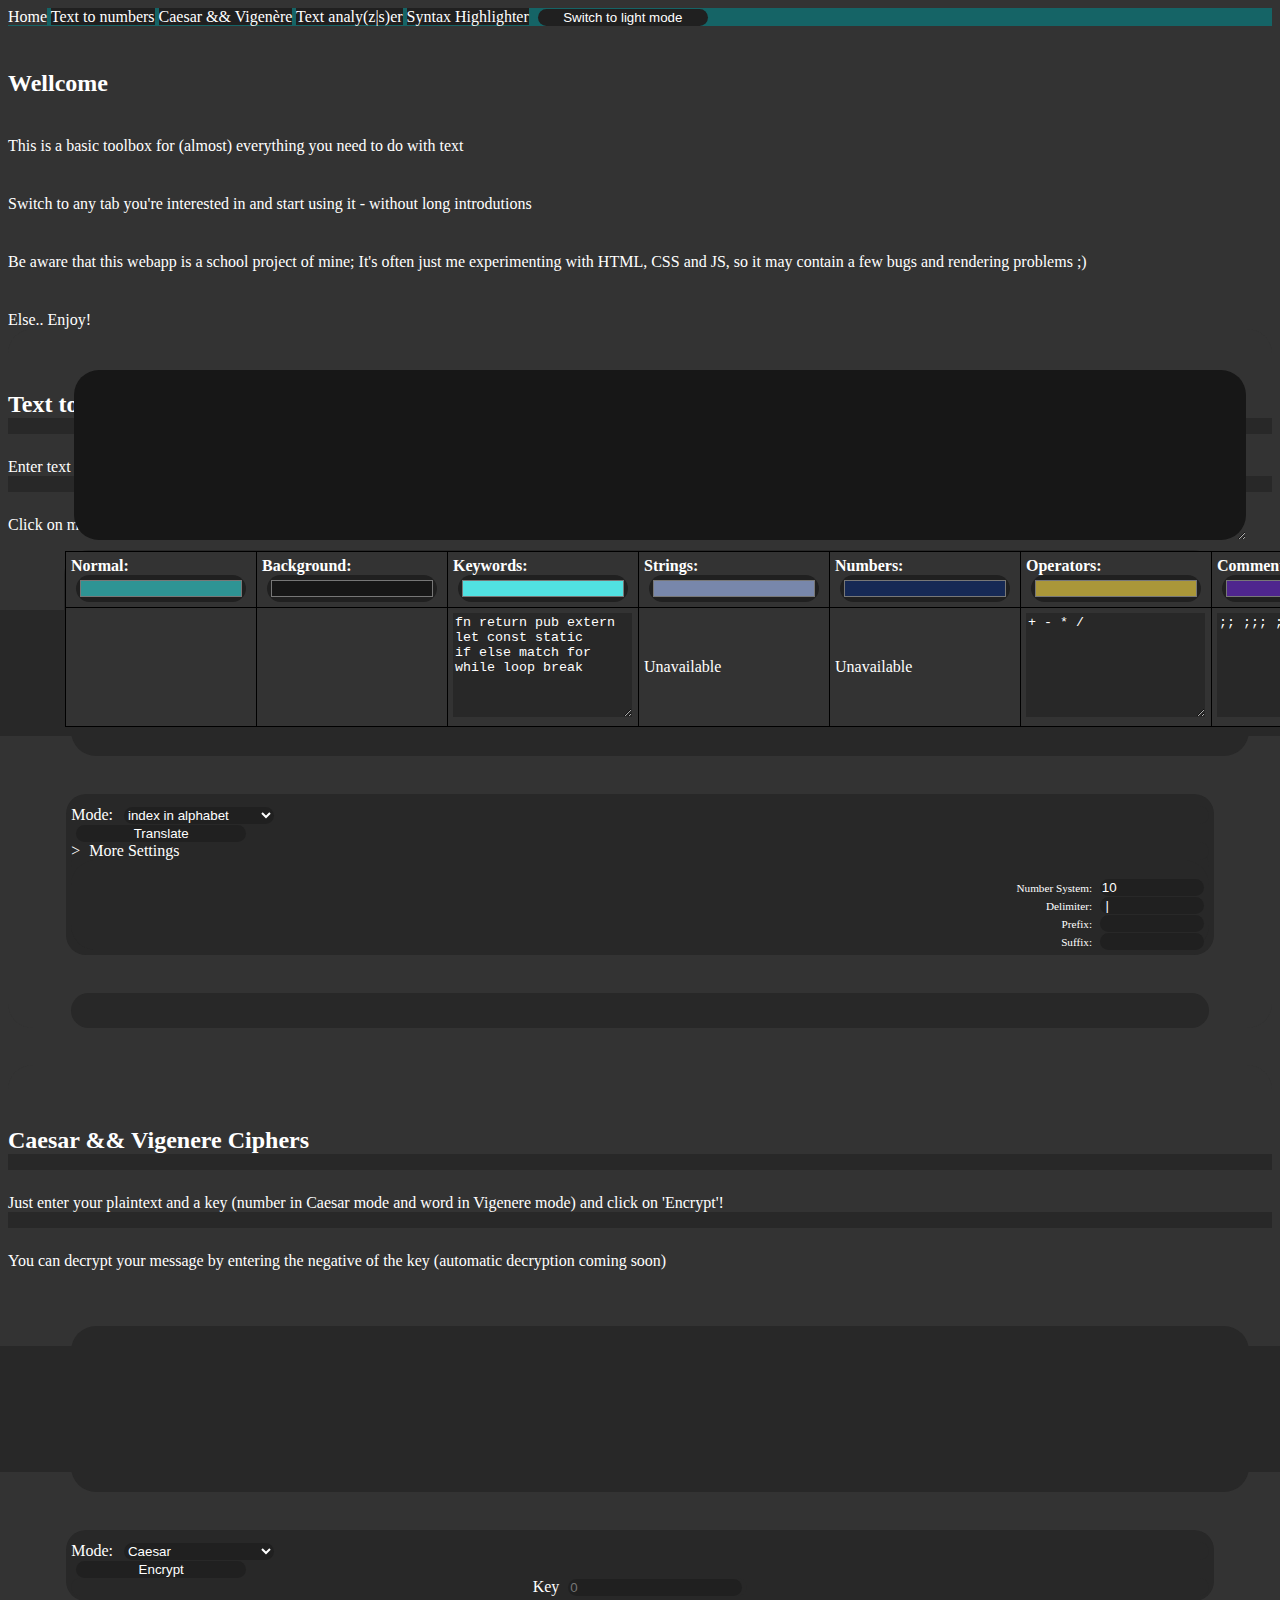
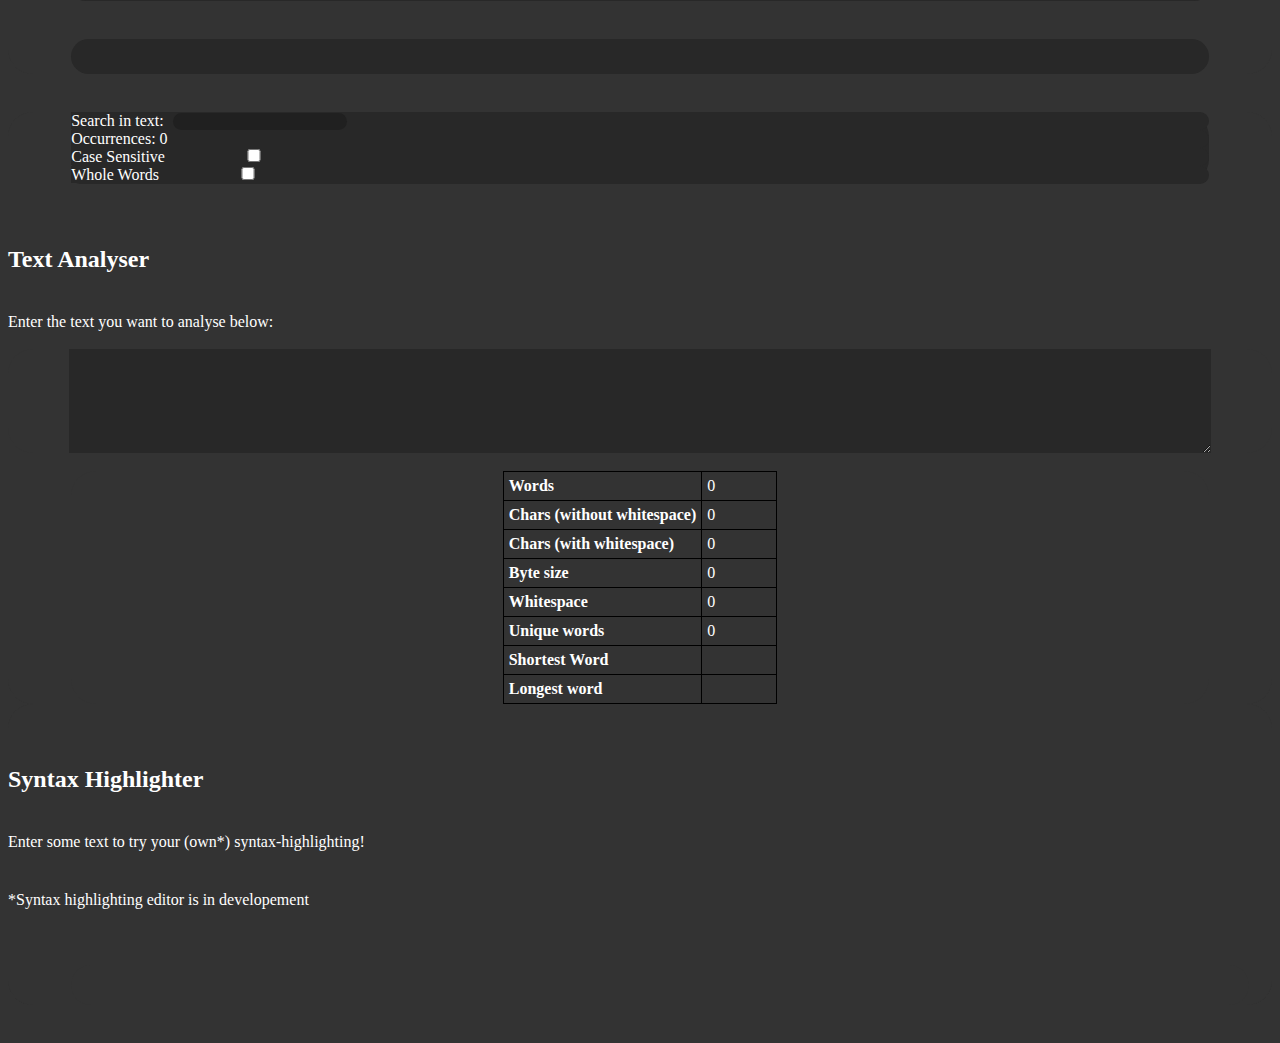
==== commit d53c7b77: "working except a bug with numbers" ====
--- a/index.html
+++ b/index.html
@@ -350,30 +350,36 @@
 
                 <!-- Regexes -->
                 <div id="syntax-highlighter_regex-container" class="row justify-content-center align-items-evenly">
-                    <table id="syntax-highlighter_specifications-table"></table>
-                    <div style="height: 100px">
-                    <!-- <table id="syntax-highlighter_table"> -->
-                    <!--     <tr> <!-1- Headers -1-> -->
-                    <!--         <th>Keywords: <input type="color" value="#224488" id="syntax-highlighter_keywords-color"></th> -->
-                    <!--         <th>Literals: <input type="color" value="#ff2222" id="syntax-highlighter_keywords-color"></th> -->
-                    <!--         <th>Operators: <input type="color" value="#bb9922" id="syntax-highlighter_keywords-color"></th> -->
-                    <!--     </tr> -->
-
-                    <!--     <tr> <!-1- Inputs -1-> -->
-                    <!--         <td><textarea id="syntax-highlighter_keywords-input" class="collector-input"> -->
-<!-- fn return pub extern -->
-<!-- let const static -->
-<!-- if else match for while loop break </textarea></td> -->
-                    <!--         <td><textarea id="syntax-highlighter_literals-input"></textarea></td> -->
-                    <!--         <td><textarea id="syntax-highlighter_operators-input">+-*/=</textarea></td> -->
-                    <!--     </tr> -->
-
-                    <!--     <tr> <!-1- Add Groups -1-> -->
-                    <!--         <td class="add-group">+</td> -->
-                    <!--         <td class="add-group">+</td> -->
-                    <!--         <td class="add-group">+</td> -->
-                    <!--     </tr> -->
-                    <!-- </table> -->
+                    <table>
+                        <tr> <!-- Headers -->
+                            <th>Normal: <input type="color" value="#2e9494" id="syntax-highlighter_normal-color-input"></th>
+                            <th>Background: <input type="color" value="#171717" id="syntax-highlighter_bg-color-input"></th>
+                            <th>Keywords: <input type="color" value="#51e1e1" id="syntax-highlighter_kw-color-input"></th>
+                            <th>Strings: <input type="color" value="#7887ab" id="syntax-highlighter_str-color-input"></th>
+                            <th>Numbers: <input type="color" value="#162955" id="syntax-highlighter_num-color-input"></th>
+                            <th>Operators: <input type="color" value="#aa9739" id="syntax-highlighter_op-color-input"></th>
+                            <th>Comments: <input type="color" value="#4f268e" id="syntax-highlighter_comment-color-input"></th>
+                        </tr>
+
+                        <tr> <!-- Inputs -->
+                            <td> <!-- Never available --> </td>
+                            <td> <!-- Never available --> </td>
+                            <td><textarea id="syntax-highlighter_keywords-collector" class="collector-input">
+fn return pub extern
+let const static
+if else match for while loop break </textarea></td>
+                            <td>Unavailable</td>
+                            <td>Unavailable</td>
+                            <td><textarea id="syntax-highlighter_operators-collector">+ - * /</textarea></td>
+                            <td><textarea id="syntax-highlighter_comment-collector">;; ;;; ;;;</textarea></td>
+                        </tr>
+
+                        <!-- <tr> <!-1- Add Groups -1-> -->
+                            <!-- <td class="add-group">+</td> -->
+                            <!-- <td class="add-group">+</td> -->
+                            <!-- <td class="add-group">+</td> -->
+                        <!-- </tr> -->
+                    </table>
                 </div>
             </div>
         </div>
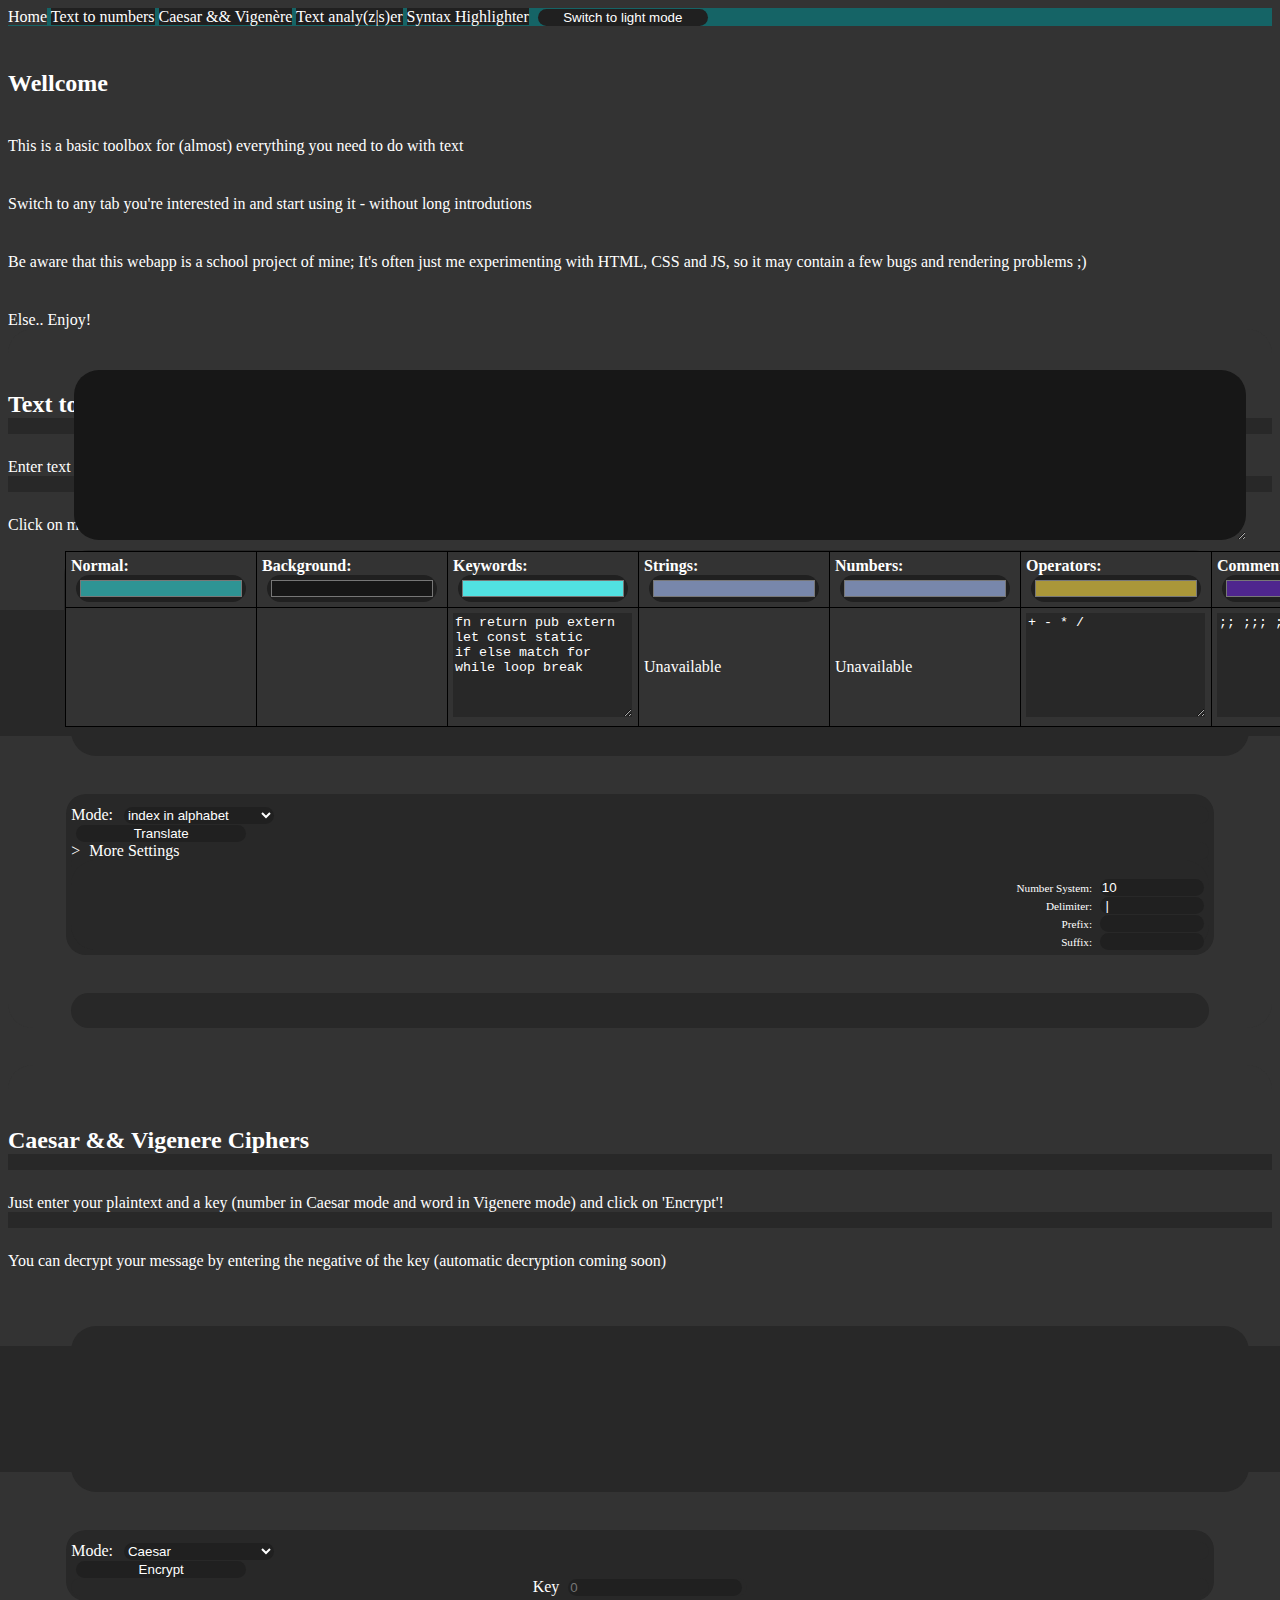
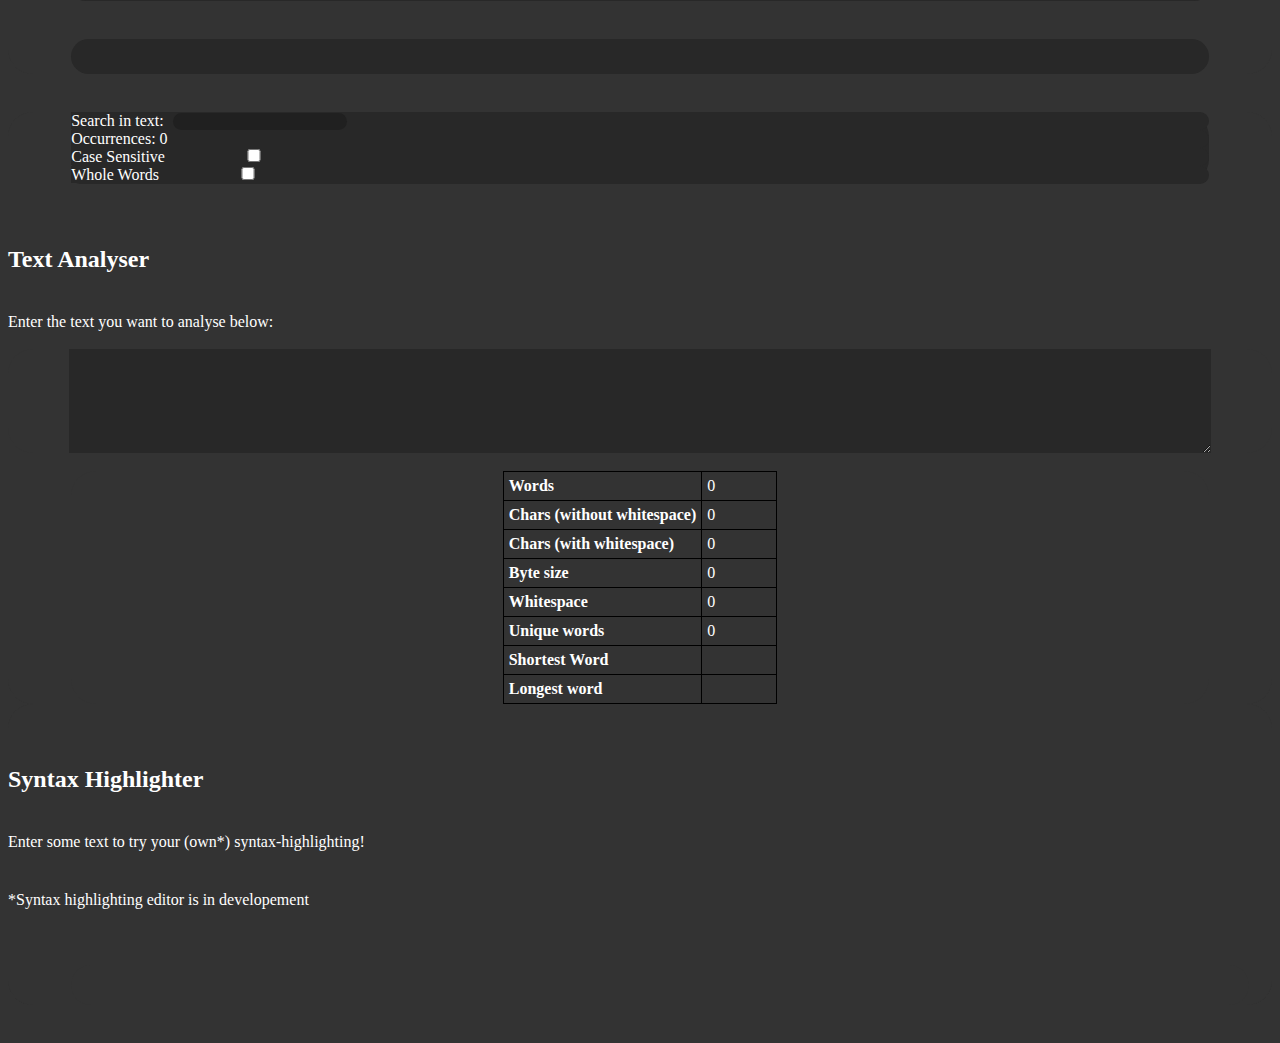
==== commit 62ca1c2b: "fix ops/numbers bug temporarily" ====
--- a/index.html
+++ b/index.html
@@ -356,7 +356,7 @@
                             <th>Background: <input type="color" value="#171717" id="syntax-highlighter_bg-color-input"></th>
                             <th>Keywords: <input type="color" value="#51e1e1" id="syntax-highlighter_kw-color-input"></th>
                             <th>Strings: <input type="color" value="#7887ab" id="syntax-highlighter_str-color-input"></th>
-                            <th>Numbers: <input type="color" value="#162955" id="syntax-highlighter_num-color-input"></th>
+                            <th>Numbers: <input type="color" value="#7887ab" id="syntax-highlighter_num-color-input"></th>
                             <th>Operators: <input type="color" value="#aa9739" id="syntax-highlighter_op-color-input"></th>
                             <th>Comments: <input type="color" value="#4f268e" id="syntax-highlighter_comment-color-input"></th>
                         </tr>
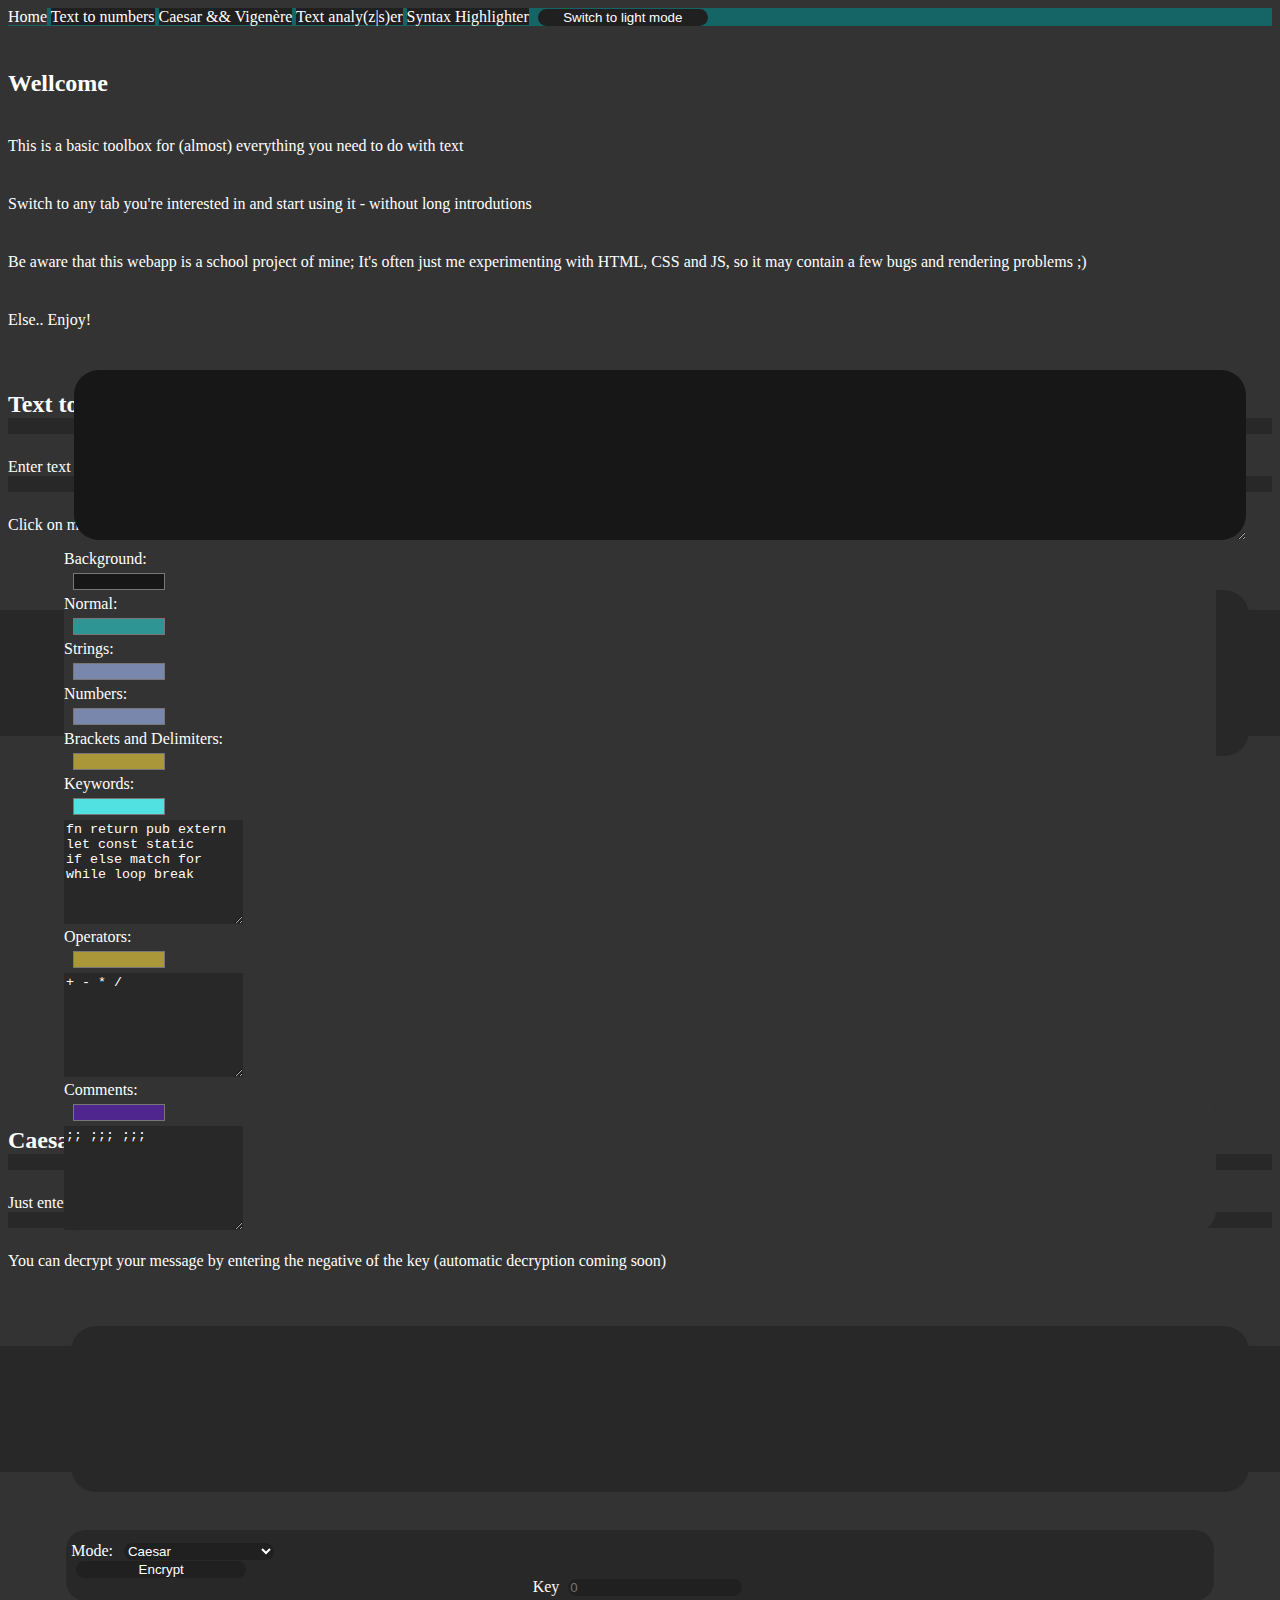
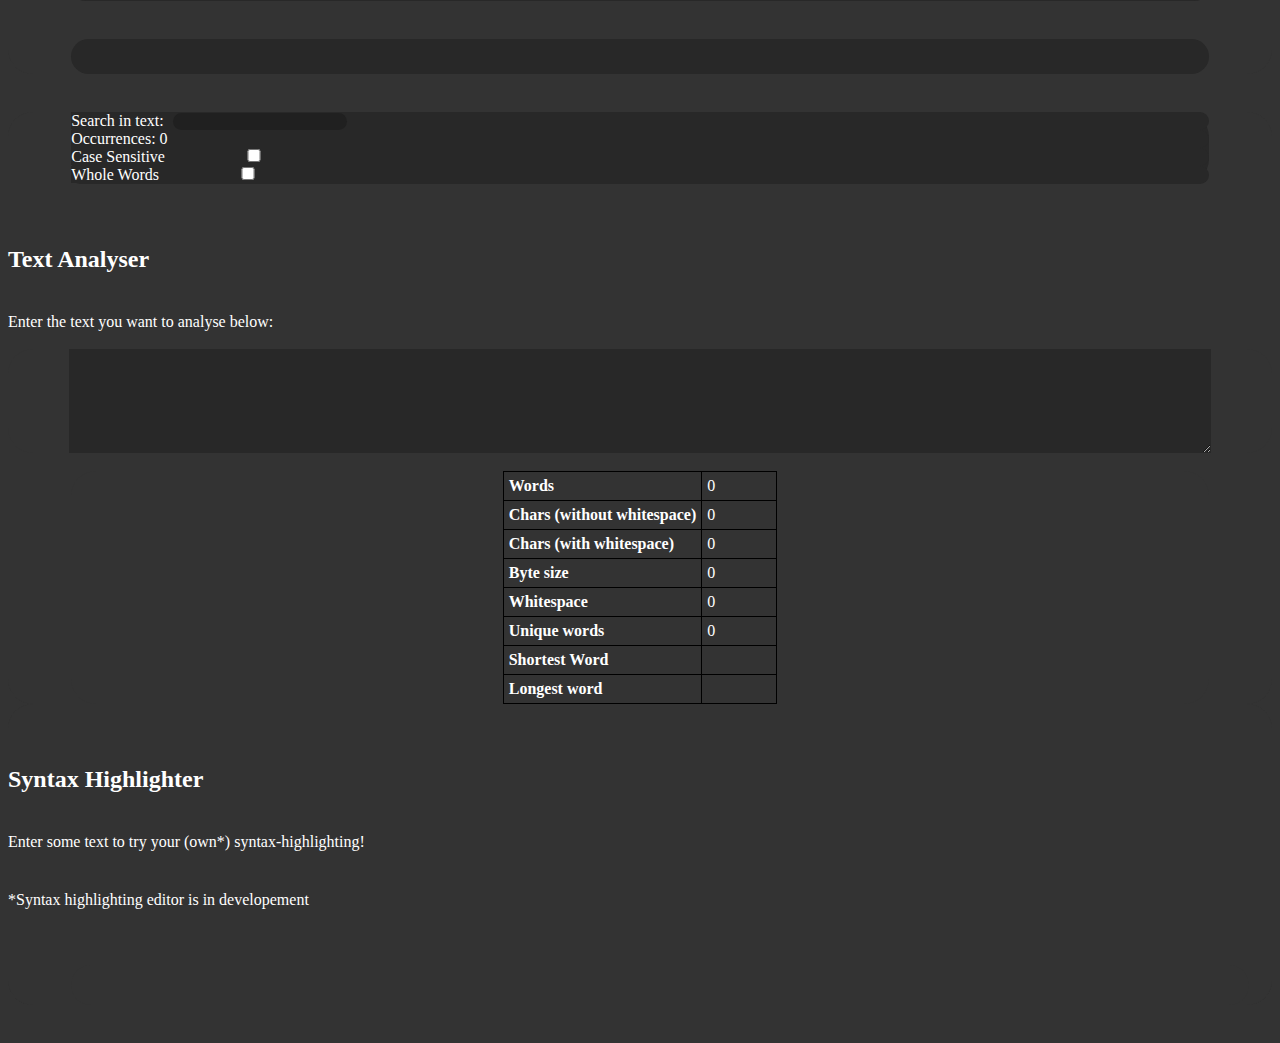
==== commit 0f083c64: "change table to bootstrap-grid" ====
--- a/index.html
+++ b/index.html
@@ -348,38 +348,89 @@
                     <div id="syntax-highlighter_bg-div" style="white-space: pre"></div>
                 </div>
 
-                <!-- Regexes -->
-                <div id="syntax-highlighter_regex-container" class="row justify-content-center align-items-evenly">
-                    <table>
-                        <tr> <!-- Headers -->
-                            <th>Normal: <input type="color" value="#2e9494" id="syntax-highlighter_normal-color-input"></th>
-                            <th>Background: <input type="color" value="#171717" id="syntax-highlighter_bg-color-input"></th>
-                            <th>Keywords: <input type="color" value="#51e1e1" id="syntax-highlighter_kw-color-input"></th>
-                            <th>Strings: <input type="color" value="#7887ab" id="syntax-highlighter_str-color-input"></th>
-                            <th>Numbers: <input type="color" value="#7887ab" id="syntax-highlighter_num-color-input"></th>
-                            <th>Operators: <input type="color" value="#aa9739" id="syntax-highlighter_op-color-input"></th>
-                            <th>Comments: <input type="color" value="#4f268e" id="syntax-highlighter_comment-color-input"></th>
-                        </tr>
-
-                        <tr> <!-- Inputs -->
-                            <td> <!-- Never available --> </td>
-                            <td> <!-- Never available --> </td>
-                            <td><textarea id="syntax-highlighter_keywords-collector" class="collector-input">
+                <!-- Specifications -->
+                <div id="syntax-highlighter_specifications-container" class="row justify-content-center align-items-evenly">
+                    <div class="row text-center">
+                        <div class="col p-5">
+                            <div class="row">
+                                <div class="col">Background:</div>
+                                <div class="col">
+                                    <input type="color" value="#171717" id="syntax-highlighter_bg-color-input">
+                                </div>
+                            </div>
+                        </div>
+                        <div class="col p-5">
+                            <div class="row">
+                                <div class="col">Normal:</div>
+                                <div class="col">
+                                    <input type="color" value="#2e9494" id="syntax-highlighter_normal-color-input">
+                                </div>
+                            </div>
+                        </div>
+                        <div class="col p-5">
+                            <div class="row">
+                                <div class="col">Strings:</div>
+                                <div class="col">
+                                    <input type="color" value="#7887ab" id="syntax-highlighter_str-color-input">
+                                </div>
+                            </div>
+                        </div>
+                        <div class="col p-5">
+                            <div class="row">
+                                <div class="col">Numbers:</div>
+                                <div class="col">
+                                    <input type="color" value="#7887ab" id="syntax-highlighter_num-color-input">
+                                </div>
+                            </div>
+                        </div>
+                        <div class="col p-5">
+                            <div class="row">
+                                <div class="col">Brackets and Delimiters:</div>
+                                <div class="col">
+                                    <input type="color" value="#aa9739" id="syntax-highlighter_brackets-color-input">
+                                </div>
+                            </div>
+                        </div>
+                    </div>
+
+                    <div class="row">
+                        <div class="col p-5">
+                            <div class="row">
+                                <div class="col">Keywords:</div>
+                                <div class="col">
+                                    <input type="color" value="#51e1e1" id="syntax-highlighter_kw-color-input">
+                                </div>
+                            </div>
+                            <div class="row">
+                                <textarea id="syntax-highlighter_keywords-collector" class="collector-input">
 fn return pub extern
 let const static
-if else match for while loop break </textarea></td>
-                            <td>Unavailable</td>
-                            <td>Unavailable</td>
-                            <td><textarea id="syntax-highlighter_operators-collector">+ - * /</textarea></td>
-                            <td><textarea id="syntax-highlighter_comment-collector">;; ;;; ;;;</textarea></td>
-                        </tr>
-
-                        <!-- <tr> <!-1- Add Groups -1-> -->
-                            <!-- <td class="add-group">+</td> -->
-                            <!-- <td class="add-group">+</td> -->
-                            <!-- <td class="add-group">+</td> -->
-                        <!-- </tr> -->
-                    </table>
+if else match for while loop break </textarea>
+                            </div>
+                        </div>
+                        <div class="col p-5">
+                            <div class="row">
+                                <div class="col">Operators:</div>
+                                <div class="col">
+                                    <input type="color" value="#aa9739" id="syntax-highlighter_op-color-input">
+                                </div>
+                            </div>
+                            <div class="row">
+                                <textarea id="syntax-highlighter_operators-collector">+ - * /</textarea>
+                            </div>
+                        </div>
+                        <div class="col p-5">
+                            <div class="row">
+                                <div class="col">Comments:</div>
+                                <div class="col">
+                                    <input type="color" value="#4f268e" id="syntax-highlighter_comment-color-input">
+                                </div>
+                            </div>
+                            <div class="row">
+                                <textarea id="syntax-highlighter_comment-collector">;; ;;; ;;;</textarea>
+                            </div>
+                        </div>
+                    </div>
                 </div>
             </div>
         </div>
--- a/style/syntax_highlighter.css
+++ b/style/syntax_highlighter.css
@@ -55,18 +55,33 @@
   background-color: var(--bg-darkness2);
 }
 
-
-/* Other styles */
-#syntax-highlighter_regex-container {
+#syntax-highlighter_specifications-container {
     position: absolute;
     top: calc(50vh + var(--editor-height)/2 + 10px);
     width: var(--editor-width);
     left: calc(50vw - var(--editor-width)/2);
-    border: 1px solid var(--bg-darkness2);
+}
+
+#syntax-highlighter_specifications-container div {
+    background-color: var(--bg-darkness3);
+}
+
+input[type=color] {
+    max-width: 100px;
+    background-color: var(--bg-darkness3);
+    border-radius: 0;
+}
+
+.outline {
+    border: 1px solid var(--bg-darkness1);
+}
+
+div.title {
+    font-weight: bold !important;
+    font-size: 1.1em !important;
+    text-align: center !important;
+    background-color: var(--bg-darkness1) !important;
 }
 
 
 
-
-
-
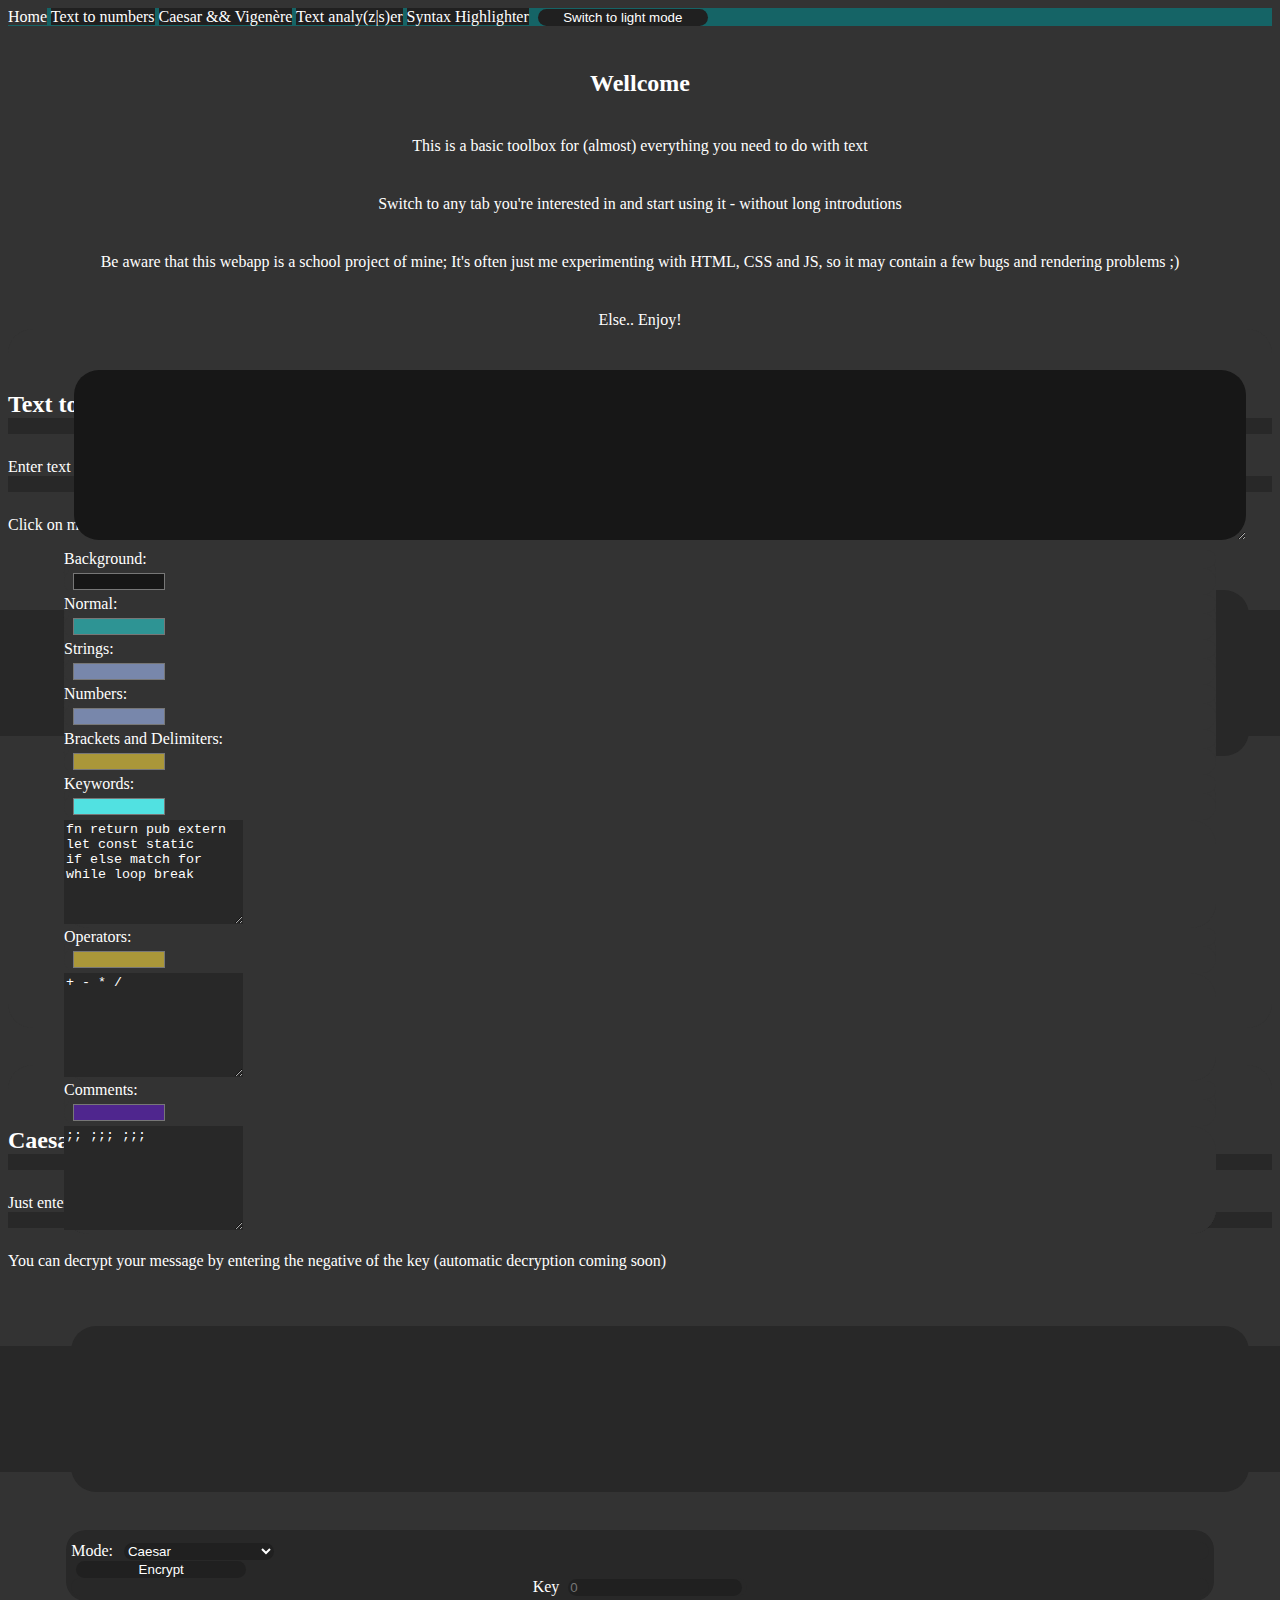
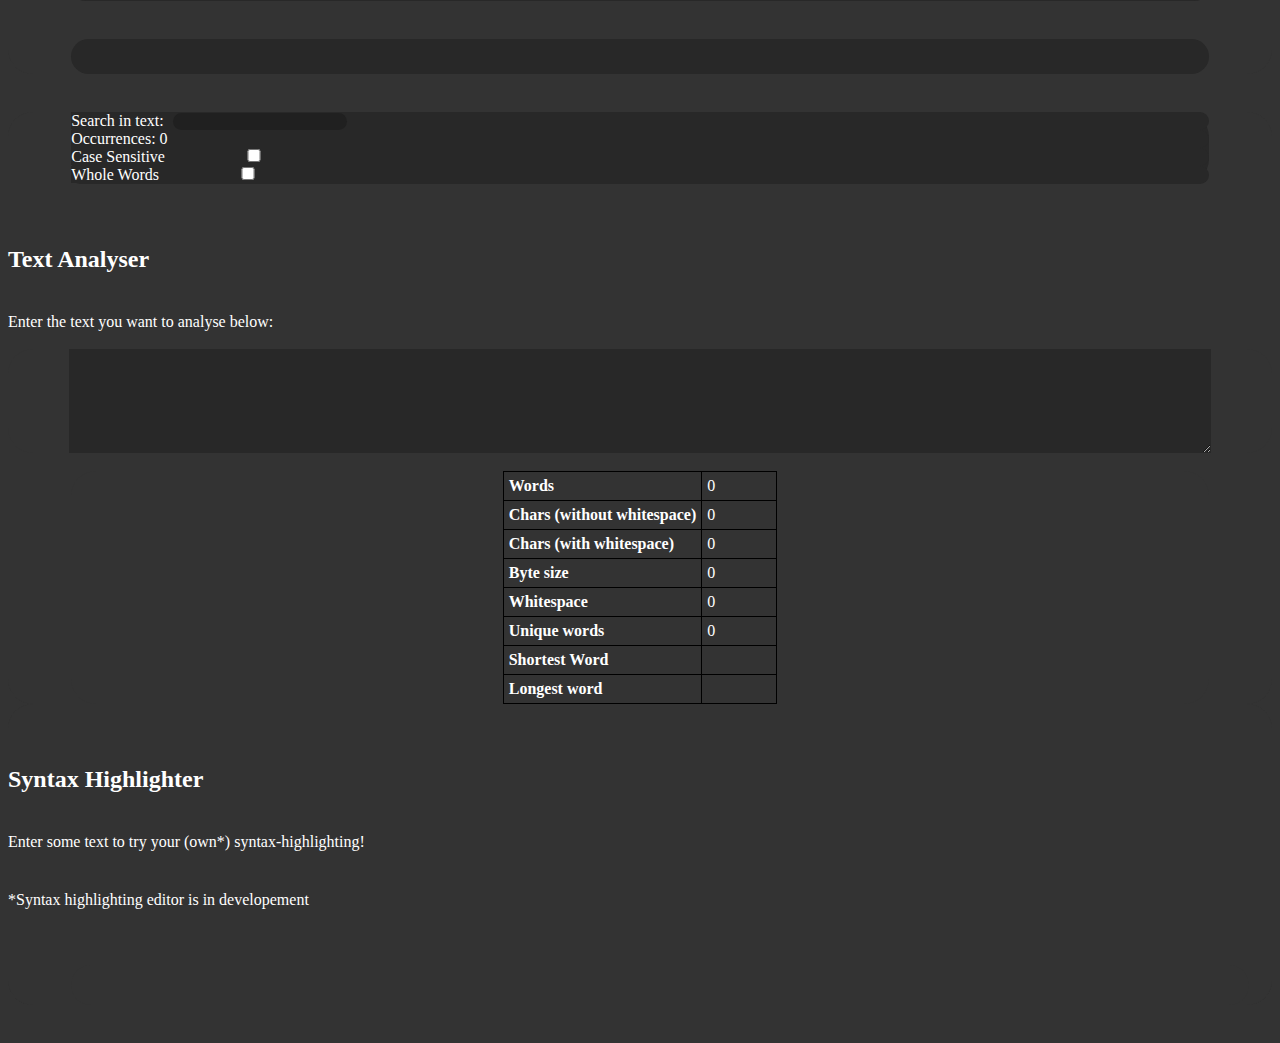
==== commit 0a3296d6: "center text in 'Home' and make syntax-highlighter div resizable" ====
--- a/index.html
+++ b/index.html
@@ -54,7 +54,7 @@
     <!-- Navbar content -->
     <div class="tab-content" id="nav-tabContent">
         <!-- Home Tab -->
-        <div class="tab-pane fade show active" id="nav_home" role="tabpanel" aria-labelledby="nav-tab_home" tabindex="0">
+        <div class="tab-pane fade show active" id="nav_home" role="tabpanel" aria-labelledby="nav-tab_home" tabindex="0" style="text-align: center">
             <h2>Wellcome</h2>
             <p>This is a basic toolbox for (almost) everything you need to do with text</p>
             <p>Switch to any tab you're interested in and start using it - without long introdutions</p>
